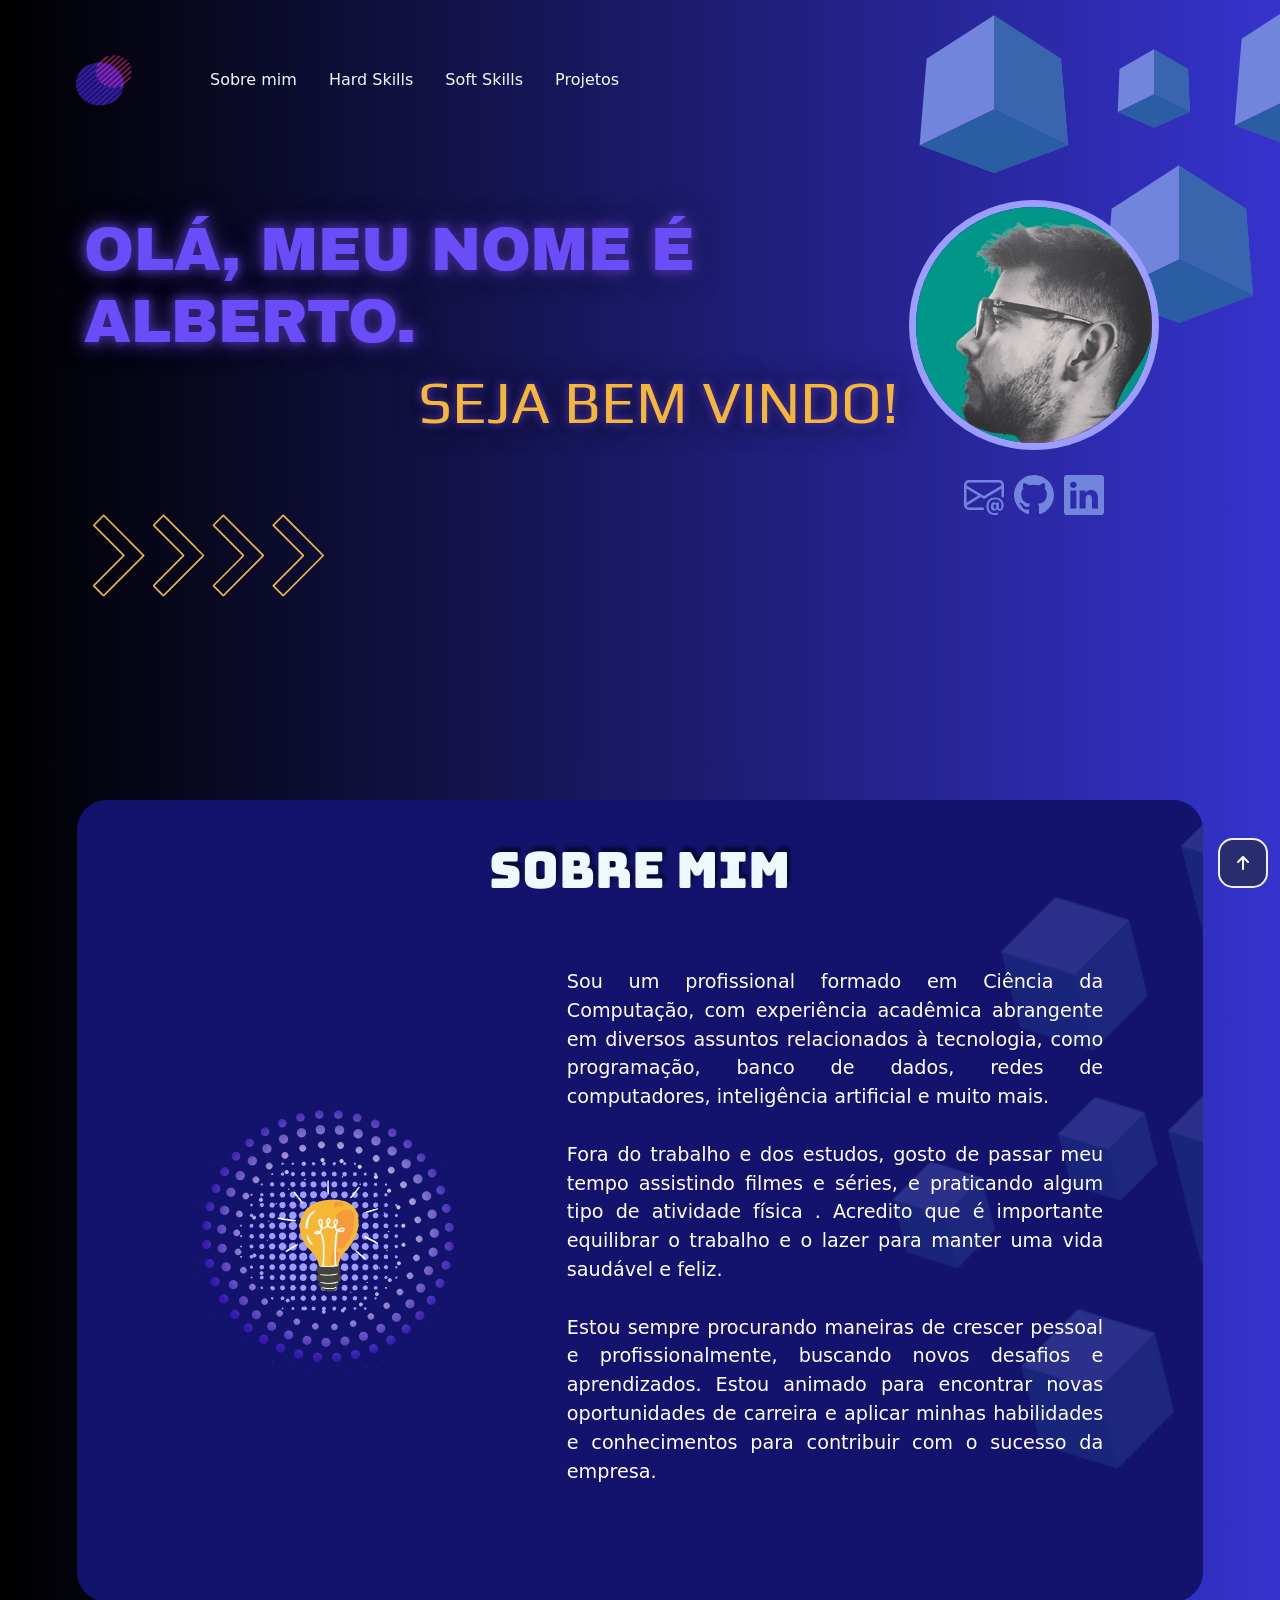
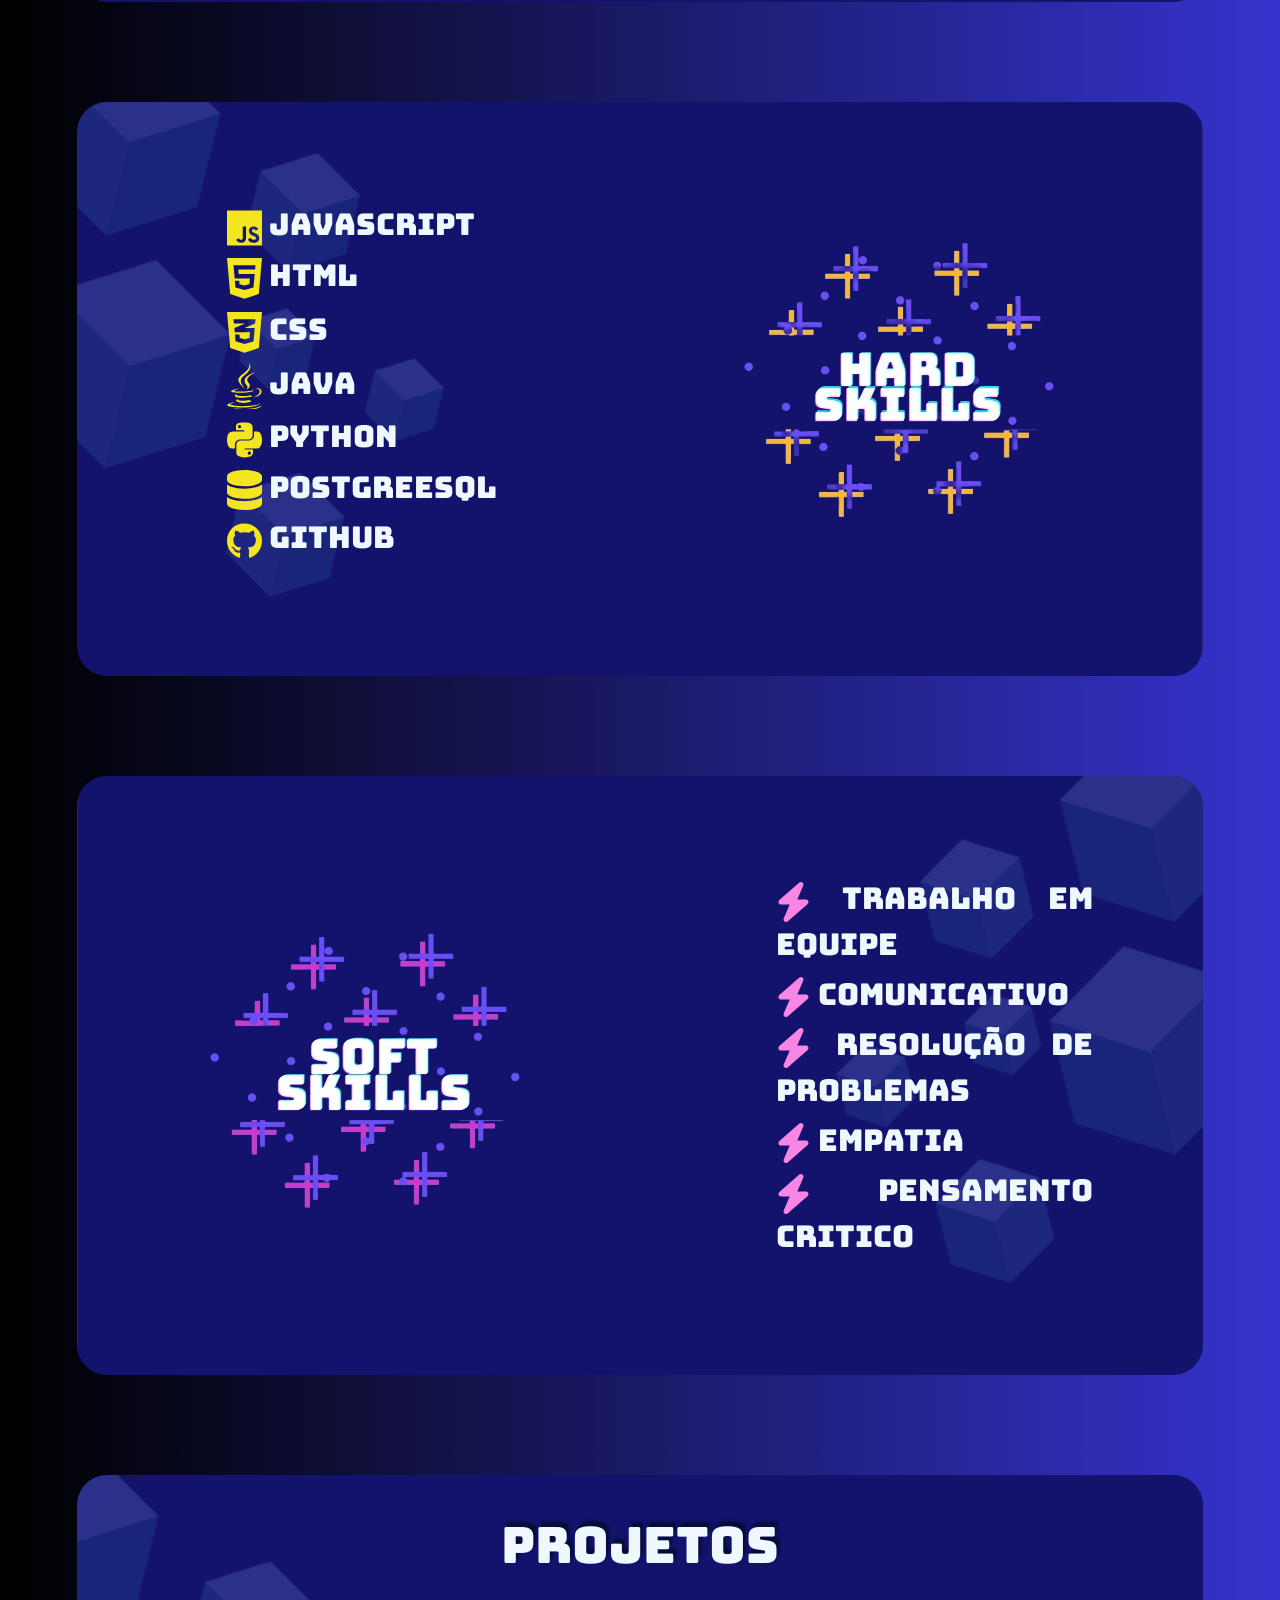
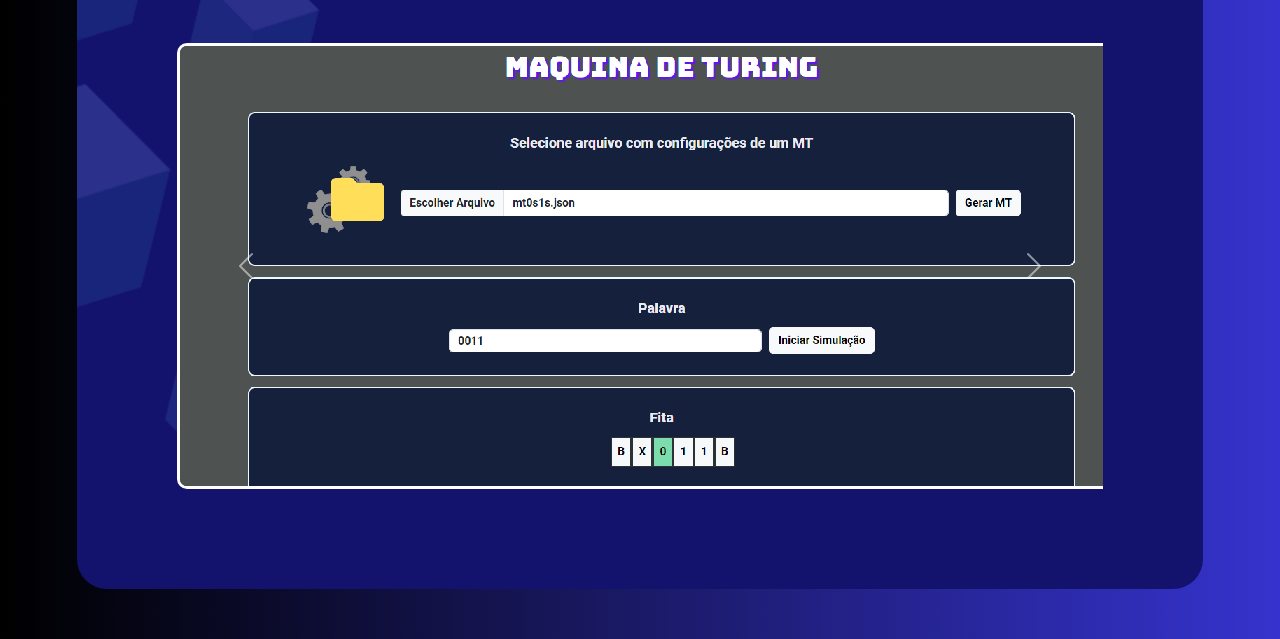
==== index.html @ b07e37a0 "Remocao redundancia Sobre Mim" ====
<!DOCTYPE html>
<html lang="pt-br">
<head>
    <meta charset='utf-8'>
    <meta http-equiv='X-UA-Compatible' content='IE=edge'>
    <title>Alberto Neto</title>
    <meta name='viewport' content='width=device-width, initial-scale=1'>

    
    <!-- HTML Meta Tags -->
    <meta name="description" content="Portfólio">

    <!-- Facebook Meta Tags -->
    <meta property="og:url" content="https://alberttneto.github.io/">
    <meta property="og:type" content="website">
    <meta property="og:title" content="Alberto Neto">
    <meta property="og:description" content="Portfólio">
    <meta property="og:image" content="https://raw.githubusercontent.com/alberttneto/alberttneto.github.io/main/img/imgApresentacao.png">

    <!-- Twitter Meta Tags -->
    <meta name="twitter:card" content="summary_large_image">
    <meta property="twitter:domain" content="alberttneto.github.io">
    <meta property="twitter:url" content="https://alberttneto.github.io/">
    <meta name="twitter:title" content="Alberto Neto">
    <meta name="twitter:description" content="Portfólio">
    <meta name="twitter:image" content="https://raw.githubusercontent.com/alberttneto/alberttneto.github.io/main/img/imgApresentacao.png">

    <!-- Meta Tags Generated via https://www.opengraph.xyz -->
          
    <!-- Folha de estilos CSS -->
    <link rel="stylesheet" href="css/style.css">
    <!-- Folha de estilos Bootstrap -->
    <link href="https://cdn.jsdelivr.net/npm/bootstrap@5.3.0-alpha2/dist/css/bootstrap.min.css" rel="stylesheet" integrity="sha384-aFq/bzH65dt+w6FI2ooMVUpc+21e0SRygnTpmBvdBgSdnuTN7QbdgL+OapgHtvPp" crossorigin="anonymous">
    <!-- Fonte -->
    <link rel="preconnect" href="https://fonts.googleapis.com">
    <link rel="preconnect" href="https://fonts.gstatic.com" crossorigin>
    <link href="https://fonts.googleapis.com/css2?family=Archivo+Black&family=Bungee&family=Play:wght@700&display=swap" rel="stylesheet">
  </head>
<body>
    <a href="#home">
      <div id="voltar-inicio">
        <svg xmlns="http://www.w3.org/2000/svg" height="1em" viewBox="0 0 384 512"><!--! Font Awesome Free 6.4.0 by @fontawesome - https://fontawesome.com License - https://fontawesome.com/license (Commercial License) Copyright 2023 Fonticons, Inc. --><path d="M214.6 41.4c-12.5-12.5-32.8-12.5-45.3 0l-160 160c-12.5 12.5-12.5 32.8 0 45.3s32.8 12.5 45.3 0L160 141.2V448c0 17.7 14.3 32 32 32s32-14.3 32-32V141.2L329.4 246.6c12.5 12.5 32.8 12.5 45.3 0s12.5-32.8 0-45.3l-160-160z"/></svg>
      </div>
    </a>
    <header>
      <div class="menu" id="home">
        <div id="logo">
            <img src="img/logo1.png" alt="Logo: dois circulos, um azul e outro vermelho, o vermelho menor esta sobre o azul" style="width:80px; height: 65px;">
        </div>
        <ul class="nav">
            <li class="nav-item">
              <a class="nav-link" href="#sobremim">Sobre mim</a>
            </li>
            <li class="nav-item">
              <a class="nav-link" href="#hardskills">Hard Skills</a>
              
            </li>
            <li class="nav-item">
              <a class="nav-link" href="#softskills">Soft Skills</a>
            </li>
            <li class="nav-item">
              <a class="nav-link" href="#projetos">Projetos</a>
            </li>
          </ul>
      </div>

      <main id="titulos-apresentacao">
          <h1>OLÁ, MEU NOME É ALBERTO.</h1>
          <h1>SEJA BEM VINDO!</h1>
          <img src="img/img1.png" alt=" Simbolo: Quatro setas amarelas com fundo azul que apontam para esquerda" style="width: 30%">
      </main>

      <aside>
        <div id="cubos">
          <div class="cubo">
            <div class="face front"></div>
            <div class="face left"></div>
            <div class="face bottom"></div>
          </div>
          <div class="cubo">
            <div class="face front"></div>
            <div class="face left"></div>
            <div class="face bottom"></div>
          </div>
          <div class="cubo-pequeno">
            <div class="face front-pequeno"></div>
            <div class="face left-pequeno"></div>
            <div class="face bottom-pequeno"></div>
          </div>
          <div class="cubo-grande">
            <div class="face front"></div>
            <div class="face left"></div>
            <div class="face bottom"></div>
          </div>
        </div>
        <div id="perfil">
          <img  src="img/perfil2.png" alt="Foto de perfil, rosto de lado em preto e branco com fundo verde" style="width: 250px;">
          <div id="icones-contato">
            <a href="mailto:bf__@hotmail.com"><svg class="icones" xmlns="http://www.w3.org/2000/svg" width="40" height="40" fill="currentColor" class="bi bi-envelope-at" viewBox="0 0 16 16">
            <path d="M2 2a2 2 0 0 0-2 2v8.01A2 2 0 0 0 2 14h5.5a.5.5 0 0 0 0-1H2a1 1 0 0 1-.966-.741l5.64-3.471L8 9.583l7-4.2V8.5a.5.5 0 0 0 1 0V4a2 2 0 0 0-2-2H2Zm3.708 6.208L1 11.105V5.383l4.708 2.825ZM1 4.217V4a1 1 0 0 1 1-1h12a1 1 0 0 1 1 1v.217l-7 4.2-7-4.2Z"/>
              <path d="M14.247 14.269c1.01 0 1.587-.857 1.587-2.025v-.21C15.834 10.43 14.64 9 12.52 9h-.035C10.42 9 9 10.36 9 12.432v.214C9 14.82 10.438 16 12.358 16h.044c.594 0 1.018-.074 1.237-.175v-.73c-.245.11-.673.18-1.18.18h-.044c-1.334 0-2.571-.788-2.571-2.655v-.157c0-1.657 1.058-2.724 2.64-2.724h.04c1.535 0 2.484 1.05 2.484 2.326v.118c0 .975-.324 1.39-.639 1.39-.232 0-.41-.148-.41-.42v-2.19h-.906v.569h-.03c-.084-.298-.368-.63-.954-.63-.778 0-1.259.555-1.259 1.4v.528c0 .892.49 1.434 1.26 1.434.471 0 .896-.227 1.014-.643h.043c.118.42.617.648 1.12.648Zm-2.453-1.588v-.227c0-.546.227-.791.573-.791.297 0 .572.192.572.708v.367c0 .573-.253.744-.564.744-.354 0-.581-.215-.581-.8Z"/>
            </svg></a>
            <a href="https://github.com/alberttneto"><svg class="icones" xmlns="http://www.w3.org/2000/svg" width="40" height="40" fill="currentColor" class="bi bi-github" viewBox="0 0 16 16">
              <path d="M8 0C3.58 0 0 3.58 0 8c0 3.54 2.29 6.53 5.47 7.59.4.07.55-.17.55-.38 0-.19-.01-.82-.01-1.49-2.01.37-2.53-.49-2.69-.94-.09-.23-.48-.94-.82-1.13-.28-.15-.68-.52-.01-.53.63-.01 1.08.58 1.23.82.72 1.21 1.87.87 2.33.66.07-.52.28-.87.51-1.07-1.78-.2-3.64-.89-3.64-3.95 0-.87.31-1.59.82-2.15-.08-.2-.36-1.02.08-2.12 0 0 .67-.21 2.2.82.64-.18 1.32-.27 2-.27.68 0 1.36.09 2 .27 1.53-1.04 2.2-.82 2.2-.82.44 1.1.16 1.92.08 2.12.51.56.82 1.27.82 2.15 0 3.07-1.87 3.75-3.65 3.95.29.25.54.73.54 1.48 0 1.07-.01 1.93-.01 2.2 0 .21.15.46.55.38A8.012 8.012 0 0 0 16 8c0-4.42-3.58-8-8-8z"/>
            </svg></a>
            <a href="https://www.linkedin.com/in/alberttoneto/"><svg class="icones" xmlns="http://www.w3.org/2000/svg" width="40" height="40" fill="currentColor" class="bi bi-linkedin" viewBox="0 0 16 16">
              <path d="M0 1.146C0 .513.526 0 1.175 0h13.65C15.474 0 16 .513 16 1.146v13.708c0 .633-.526 1.146-1.175 1.146H1.175C.526 16 0 15.487 0 14.854V1.146zm4.943 12.248V6.169H2.542v7.225h2.401zm-1.2-8.212c.837 0 1.358-.554 1.358-1.248-.015-.709-.52-1.248-1.342-1.248-.822 0-1.359.54-1.359 1.248 0 .694.521 1.248 1.327 1.248h.016zm4.908 8.212V9.359c0-.216.016-.432.08-.586.173-.431.568-.878 1.232-.878.869 0 1.216.662 1.216 1.634v3.865h2.401V9.25c0-2.22-1.184-3.252-2.764-3.252-1.274 0-1.845.7-2.165 1.193v.025h-.016a5.54 5.54 0 0 1 .016-.025V6.169h-2.4c.03.678 0 7.225 0 7.225h2.4z"/>
            </svg></a>
          </div>
        </div>
      </aside>
    </header>
    
    <main>
      <section id="sobremim">
        <h2 class="titulos">Sobre Mim</h2>
        <div>
          <img id="icon1" src="img/logo2.png" alt="Icone de uma lampada acesa">
          <p class="texto-descricao">
            Sou um profissional formado em Ciência da Computação, com experiência acadêmica abrangente em diversos assuntos relacionados à tecnologia, como programação, banco de dados, redes de computadores, inteligência artificial e muito mais.<br><br>
            Fora do trabalho e dos estudos, gosto de passar meu tempo assistindo filmes e séries, e praticando algum tipo de atividade física . Acredito que é importante equilibrar o trabalho e o lazer para manter uma vida saudável e feliz.<br><br>
            Estou sempre procurando maneiras de crescer pessoal e profissionalmente, buscando novos desafios e aprendizados. Estou animado para encontrar novas oportunidades de carreira e aplicar minhas habilidades e conhecimentos para contribuir com o sucesso da empresa.</p>
        </div>
      </section>
      <section id="hardskills">
        <!--h2 class="titulos">Hard Skills</h2-->
        <div>
          <ul id="listahardskill" class="listasecao">
            <li>
              <svg width="35" heigh="35" xmlns="http://www.w3.org/2000/svg" viewBox="0 0 448 512"><path d="M0 32v448h448V32H0zm243.8 349.4c0 43.6-25.6 63.5-62.9 63.5-33.7 0-53.2-17.4-63.2-38.5l34.3-20.7c6.6 11.7 12.6 21.6 27.1 21.6 13.8 0 22.6-5.4 22.6-26.5V237.7h42.1v143.7zm99.6 63.5c-39.1 0-64.4-18.6-76.7-43l34.3-19.8c9 14.7 20.8 25.6 41.5 25.6 17.4 0 28.6-8.7 28.6-20.8 0-14.4-11.4-19.5-30.7-28l-10.5-4.5c-30.4-12.9-50.5-29.2-50.5-63.5 0-31.6 24.1-55.6 61.6-55.6 26.8 0 46 9.3 59.8 33.7L368 290c-7.2-12.9-15-18-27.1-18-12.3 0-20.1 7.8-20.1 18 0 12.6 7.8 17.7 25.9 25.6l10.5 4.5c35.8 15.3 55.9 31 55.9 66.2 0 37.8-29.8 58.6-69.7 58.6z"/></svg>
              JavaScript
            </li>
            <li>
              <svg width="35" heigh="35" xmlns="http://www.w3.org/2000/svg" viewBox="0 0 384 512"><path d="M0 32l34.9 395.8L191.5 480l157.6-52.2L384 32H0zm308.2 127.9H124.4l4.1 49.4h175.6l-13.6 148.4-97.9 27v.3h-1.1l-98.7-27.3-6-75.8h47.7L138 320l53.5 14.5 53.7-14.5 6-62.2H84.3L71.5 112.2h241.1l-4.4 47.7z"/></svg>
              HTML
            </li>
            <li>
              <svg width="35" heigh="35" xmlns="http://www.w3.org/2000/svg" viewBox="0 0 384 512"><!--! Font Awesome Pro 6.4.0 by @fontawesome - https://fontawesome.com License - https://fontawesome.com/license (Commercial License) Copyright 2023 Fonticons, Inc. --><path d="M0 32l34.9 395.8L192 480l157.1-52.2L384 32H0zm313.1 80l-4.8 47.3L193 208.6l-.3.1h111.5l-12.8 146.6-98.2 28.7-98.8-29.2-6.4-73.9h48.9l3.2 38.3 52.6 13.3 54.7-15.4 3.7-61.6-166.3-.5v-.1l-.2.1-3.6-46.3L193.1 162l6.5-2.7H76.7L70.9 112h242.2z"/></svg>
              CSS
            </li>
            <li>
              <svg width="35" heigh="35" xmlns="http://www.w3.org/2000/svg" viewBox="0 0 384 512"><!--! Font Awesome Pro 6.4.0 by @fontawesome - https://fontawesome.com License - https://fontawesome.com/license (Commercial License) Copyright 2023 Fonticons, Inc. --><path d="M277.74 312.9c9.8-6.7 23.4-12.5 23.4-12.5s-38.7 7-77.2 10.2c-47.1 3.9-97.7 4.7-123.1 1.3-60.1-8 33-30.1 33-30.1s-36.1-2.4-80.6 19c-52.5 25.4 130 37 224.5 12.1zm-85.4-32.1c-19-42.7-83.1-80.2 0-145.8C296 53.2 242.84 0 242.84 0c21.5 84.5-75.6 110.1-110.7 162.6-23.9 35.9 11.7 74.4 60.2 118.2zm114.6-176.2c.1 0-175.2 43.8-91.5 140.2 24.7 28.4-6.5 54-6.5 54s62.7-32.4 33.9-72.9c-26.9-37.8-47.5-56.6 64.1-121.3zm-6.1 270.5a12.19 12.19 0 0 1-2 2.6c128.3-33.7 81.1-118.9 19.8-97.3a17.33 17.33 0 0 0-8.2 6.3 70.45 70.45 0 0 1 11-3c31-6.5 75.5 41.5-20.6 91.4zM348 437.4s14.5 11.9-15.9 21.2c-57.9 17.5-240.8 22.8-291.6.7-18.3-7.9 16-19 26.8-21.3 11.2-2.4 17.7-2 17.7-2-20.3-14.3-131.3 28.1-56.4 40.2C232.84 509.4 401 461.3 348 437.4zM124.44 396c-78.7 22 47.9 67.4 148.1 24.5a185.89 185.89 0 0 1-28.2-13.8c-44.7 8.5-65.4 9.1-106 4.5-33.5-3.8-13.9-15.2-13.9-15.2zm179.8 97.2c-78.7 14.8-175.8 13.1-233.3 3.6 0-.1 11.8 9.7 72.4 13.6 92.2 5.9 233.8-3.3 237.1-46.9 0 0-6.4 16.5-76.2 29.7zM260.64 353c-59.2 11.4-93.5 11.1-136.8 6.6-33.5-3.5-11.6-19.7-11.6-19.7-86.8 28.8 48.2 61.4 169.5 25.9a60.37 60.37 0 0 1-21.1-12.8z"/></svg>
              Java
            </li>
            <li>
              <svg width="35" heigh="35" xmlns="http://www.w3.org/2000/svg" viewBox="0 0 448 512"><!--! Font Awesome Pro 6.4.0 by @fontawesome - https://fontawesome.com License - https://fontawesome.com/license (Commercial License) Copyright 2023 Fonticons, Inc. --><path d="M439.8 200.5c-7.7-30.9-22.3-54.2-53.4-54.2h-40.1v47.4c0 36.8-31.2 67.8-66.8 67.8H172.7c-29.2 0-53.4 25-53.4 54.3v101.8c0 29 25.2 46 53.4 54.3 33.8 9.9 66.3 11.7 106.8 0 26.9-7.8 53.4-23.5 53.4-54.3v-40.7H226.2v-13.6h160.2c31.1 0 42.6-21.7 53.4-54.2 11.2-33.5 10.7-65.7 0-108.6zM286.2 404c11.1 0 20.1 9.1 20.1 20.3 0 11.3-9 20.4-20.1 20.4-11 0-20.1-9.2-20.1-20.4.1-11.3 9.1-20.3 20.1-20.3zM167.8 248.1h106.8c29.7 0 53.4-24.5 53.4-54.3V91.9c0-29-24.4-50.7-53.4-55.6-35.8-5.9-74.7-5.6-106.8.1-45.2 8-53.4 24.7-53.4 55.6v40.7h106.9v13.6h-147c-31.1 0-58.3 18.7-66.8 54.2-9.8 40.7-10.2 66.1 0 108.6 7.6 31.6 25.7 54.2 56.8 54.2H101v-48.8c0-35.3 30.5-66.4 66.8-66.4zm-6.7-142.6c-11.1 0-20.1-9.1-20.1-20.3.1-11.3 9-20.4 20.1-20.4 11 0 20.1 9.2 20.1 20.4s-9 20.3-20.1 20.3z"/></svg>
              Python
            </li>
            <li>
              <svg width="35" heigh="35" xmlns="http://www.w3.org/2000/svg" viewBox="0 0 448 512"><!--! Font Awesome Pro 6.4.0 by @fontawesome - https://fontawesome.com License - https://fontawesome.com/license (Commercial License) Copyright 2023 Fonticons, Inc. --><path d="M448 80v48c0 44.2-100.3 80-224 80S0 172.2 0 128V80C0 35.8 100.3 0 224 0S448 35.8 448 80zM393.2 214.7c20.8-7.4 39.9-16.9 54.8-28.6V288c0 44.2-100.3 80-224 80S0 332.2 0 288V186.1c14.9 11.8 34 21.2 54.8 28.6C99.7 230.7 159.5 240 224 240s124.3-9.3 169.2-25.3zM0 346.1c14.9 11.8 34 21.2 54.8 28.6C99.7 390.7 159.5 400 224 400s124.3-9.3 169.2-25.3c20.8-7.4 39.9-16.9 54.8-28.6V432c0 44.2-100.3 80-224 80S0 476.2 0 432V346.1z"/></svg>
              PostgreeSQL
            </li>
            <li>
              <svg width="35" heigh="35" xmlns="http://www.w3.org/2000/svg" viewBox="0 0 496 512"><!--! Font Awesome Pro 6.4.0 by @fontawesome - https://fontawesome.com License - https://fontawesome.com/license (Commercial License) Copyright 2023 Fonticons, Inc. --><path d="M165.9 397.4c0 2-2.3 3.6-5.2 3.6-3.3.3-5.6-1.3-5.6-3.6 0-2 2.3-3.6 5.2-3.6 3-.3 5.6 1.3 5.6 3.6zm-31.1-4.5c-.7 2 1.3 4.3 4.3 4.9 2.6 1 5.6 0 6.2-2s-1.3-4.3-4.3-5.2c-2.6-.7-5.5.3-6.2 2.3zm44.2-1.7c-2.9.7-4.9 2.6-4.6 4.9.3 2 2.9 3.3 5.9 2.6 2.9-.7 4.9-2.6 4.6-4.6-.3-1.9-3-3.2-5.9-2.9zM244.8 8C106.1 8 0 113.3 0 252c0 110.9 69.8 205.8 169.5 239.2 12.8 2.3 17.3-5.6 17.3-12.1 0-6.2-.3-40.4-.3-61.4 0 0-70 15-84.7-29.8 0 0-11.4-29.1-27.8-36.6 0 0-22.9-15.7 1.6-15.4 0 0 24.9 2 38.6 25.8 21.9 38.6 58.6 27.5 72.9 20.9 2.3-16 8.8-27.1 16-33.7-55.9-6.2-112.3-14.3-112.3-110.5 0-27.5 7.6-41.3 23.6-58.9-2.6-6.5-11.1-33.3 2.6-67.9 20.9-6.5 69 27 69 27 20-5.6 41.5-8.5 62.8-8.5s42.8 2.9 62.8 8.5c0 0 48.1-33.6 69-27 13.7 34.7 5.2 61.4 2.6 67.9 16 17.7 25.8 31.5 25.8 58.9 0 96.5-58.9 104.2-114.8 110.5 9.2 7.9 17 22.9 17 46.4 0 33.7-.3 75.4-.3 83.6 0 6.5 4.6 14.4 17.3 12.1C428.2 457.8 496 362.9 496 252 496 113.3 383.5 8 244.8 8zM97.2 352.9c-1.3 1-1 3.3.7 5.2 1.6 1.6 3.9 2.3 5.2 1 1.3-1 1-3.3-.7-5.2-1.6-1.6-3.9-2.3-5.2-1zm-10.8-8.1c-.7 1.3.3 2.9 2.3 3.9 1.6 1 3.6.7 4.3-.7.7-1.3-.3-2.9-2.3-3.9-2-.6-3.6-.3-4.3.7zm32.4 35.6c-1.6 1.3-1 4.3 1.3 6.2 2.3 2.3 5.2 2.6 6.5 1 1.3-1.3.7-4.3-1.3-6.2-2.2-2.3-5.2-2.6-6.5-1zm-11.4-14.7c-1.6 1-1.6 3.6 0 5.9 1.6 2.3 4.3 3.3 5.6 2.3 1.6-1.3 1.6-3.9 0-6.2-1.4-2.3-4-3.3-5.6-2z"/></svg>
              GitHub
            </li>
          </ul>
        </div>
        <img class="logo-section" src="img/logo3.png" alt="Logo escrito hard skills">
      </section>
      <section id="softskills">
        <img class="logo-section" src="img/logo4.png" alt="Logo escrito soft skills">
        <div>
          <ul id="listasoftskill" class="listasecao">
            <li>
              <svg class="icones2" width="35" heigh="35" xmlns="http://www.w3.org/2000/svg" viewBox="0 0 448 512"><!--! Font Awesome Pro 6.4.0 by @fontawesome - https://fontawesome.com License - https://fontawesome.com/license (Commercial License) Copyright 2023 Fonticons, Inc. --><path d="M349.4 44.6c5.9-13.7 1.5-29.7-10.6-38.5s-28.6-8-39.9 1.8l-256 224c-10 8.8-13.6 22.9-8.9 35.3S50.7 288 64 288H175.5L98.6 467.4c-5.9 13.7-1.5 29.7 10.6 38.5s28.6 8 39.9-1.8l256-224c10-8.8 13.6-22.9 8.9-35.3s-16.6-20.7-30-20.7H272.5L349.4 44.6z"/></svg>
              Trabalho em Equipe
            </li>
            <li>
              <svg class="icones2" width="35" heigh="35" xmlns="http://www.w3.org/2000/svg" viewBox="0 0 448 512"><!--! Font Awesome Pro 6.4.0 by @fontawesome - https://fontawesome.com License - https://fontawesome.com/license (Commercial License) Copyright 2023 Fonticons, Inc. --><path d="M349.4 44.6c5.9-13.7 1.5-29.7-10.6-38.5s-28.6-8-39.9 1.8l-256 224c-10 8.8-13.6 22.9-8.9 35.3S50.7 288 64 288H175.5L98.6 467.4c-5.9 13.7-1.5 29.7 10.6 38.5s28.6 8 39.9-1.8l256-224c10-8.8 13.6-22.9 8.9-35.3s-16.6-20.7-30-20.7H272.5L349.4 44.6z"/></svg>
              Comunicativo
            </li>
            <li>
              <svg class="icones2" width="35" heigh="35" xmlns="http://www.w3.org/2000/svg" viewBox="0 0 448 512"><!--! Font Awesome Pro 6.4.0 by @fontawesome - https://fontawesome.com License - https://fontawesome.com/license (Commercial License) Copyright 2023 Fonticons, Inc. --><path d="M349.4 44.6c5.9-13.7 1.5-29.7-10.6-38.5s-28.6-8-39.9 1.8l-256 224c-10 8.8-13.6 22.9-8.9 35.3S50.7 288 64 288H175.5L98.6 467.4c-5.9 13.7-1.5 29.7 10.6 38.5s28.6 8 39.9-1.8l256-224c10-8.8 13.6-22.9 8.9-35.3s-16.6-20.7-30-20.7H272.5L349.4 44.6z"/></svg>
              Resolução de Problemas
            </li>
            <li>
              <svg class="icones2" width="35" heigh="35" xmlns="http://www.w3.org/2000/svg" viewBox="0 0 448 512"><!--! Font Awesome Pro 6.4.0 by @fontawesome - https://fontawesome.com License - https://fontawesome.com/license (Commercial License) Copyright 2023 Fonticons, Inc. --><path d="M349.4 44.6c5.9-13.7 1.5-29.7-10.6-38.5s-28.6-8-39.9 1.8l-256 224c-10 8.8-13.6 22.9-8.9 35.3S50.7 288 64 288H175.5L98.6 467.4c-5.9 13.7-1.5 29.7 10.6 38.5s28.6 8 39.9-1.8l256-224c10-8.8 13.6-22.9 8.9-35.3s-16.6-20.7-30-20.7H272.5L349.4 44.6z"/></svg>
              Empatia
            </li>
            <li>
              <svg class="icones2" width="35" heigh="35" xmlns="http://www.w3.org/2000/svg" viewBox="0 0 448 512"><!--! Font Awesome Pro 6.4.0 by @fontawesome - https://fontawesome.com License - https://fontawesome.com/license (Commercial License) Copyright 2023 Fonticons, Inc. --><path d="M349.4 44.6c5.9-13.7 1.5-29.7-10.6-38.5s-28.6-8-39.9 1.8l-256 224c-10 8.8-13.6 22.9-8.9 35.3S50.7 288 64 288H175.5L98.6 467.4c-5.9 13.7-1.5 29.7 10.6 38.5s28.6 8 39.9-1.8l256-224c10-8.8 13.6-22.9 8.9-35.3s-16.6-20.7-30-20.7H272.5L349.4 44.6z"/></svg>
              Pensamento Critico
            </li>
          </ul>
        </div>
      </section>
      <section id="projetos">
        <h2 class="titulos">Projetos</h2>
        <div id="carouselExample" class="carousel slide">
          <div class="carousel-inner">
            <div class="carousel-item active">
              <div class="info-projeto">
                <a href="https://alberttneto.github.io/SimuladorMT/"> 
                  <h2>Simulador MT</h2>
                  <p>Ferramenta que simula uma máquina de Turing,
                    um modelo teórico de computação. Com uma 
                    interface intuitiva, permite aos usuários 
                    criar e executar programas turing completos, 
                    visualizar o funcionamento da fita e 
                    acompanhar o estado interno da máquina. 
                    Ideal para o estudo e compreensão dos 
                    conceitos fundamentais da computação teórica.</p>
                   </a>
              </div>
              <img src="img/projeto1.png" class="w-20" alt="Imagem mostrando print da tela do projeto que simula maquian de turing">
            </div>
            <div class="carousel-item">
              <div class="info-projeto">
                <a href="https://alberttneto.github.io/BootCamp-TBDevWeb/Recriando_Interface_Netflix/">
                  <h2>Replicando Pagina Netflix</h2>
                  <p>Uma recriação visual fiel da popular 
                    plataforma de streaming Netflix. 
                    Com um design responsivo e elegante, os 
                    usuários podem explorar uma ampla 
                    seleção de filmes e séries</p>
                  </a>
              </div>
              <img src="img/projeto2.png" class=" w-20" alt="Imagem mostrando print da tela do projeto replica da interface do netflix">
            </div>
            <div class="carousel-item">
              <div class="info-projeto">
                <a href="https://alberttneto.github.io/BootCamp-TBDevWeb/Calculadora_Mentoria5/">
                  <h2>Calculadora</h2>
                  <p>Calculadora interativa que simula as operações 
                    básicas de adição, subtração, multiplicação e divisão.
                    Com uma interface simples e intuitiva, os usuários 
                    podem inserir números e realizar cálculos instantaneamente.</p>
                </a>
              </div>
              <img src="img/projeto3.png" class=" w-20" alt="Imagem mostrando print da tela do projeto calculadora">
            </div>
            <div class="carousel-item">
              <div class="info-projeto">
                <a href="https://alberttneto.github.io/Camimica/
                ">
                  <h2>CAMIMICA</h2>
                  <p>Jogo de mimica desenvolvido usando HTML, CSS e JAVASCRIPT. o jogo 
                    contem grupo de palavras e formação de times, seleciona ordem de jogo
                    e sorteia as palavras para cada rodada. O jogo também faz a soma dos pontos 
                    obtidos por cada time e defini o vencedor ao atingir a pontuação máxima.
                  </p>
                  </a>
              </div>
              <img src="img/projeto4.png" class=" w-20" alt="Imagem mostrando print da tela do projeto replica da interface do netflix">
            </div>
          </div>
          <button class="carousel-control-prev" type="button" data-bs-target="#carouselExample" data-bs-slide="prev">
            <span class="carousel-control-prev-icon" aria-hidden="true"></span>
            <span class="visually-hidden">Previous</span>
          </button>
          <button class="carousel-control-next" type="button" data-bs-target="#carouselExample" data-bs-slide="next">
            <span class="carousel-control-next-icon" aria-hidden="true"></span>
            <span class="visually-hidden">Next</span>
          </button>
        </div>
      </section>
    </main>
    <!-- JavaScript Bootstrap -->
    <script src="https://cdn.jsdelivr.net/npm/bootstrap@5.3.0-alpha2/dist/js/bootstrap.bundle.min.js" integrity="sha384-qKXV1j0HvMUeCBQ+QVp7JcfGl760yU08IQ+GpUo5hlbpg51QRiuqHAJz8+BrxE/N" crossorigin="anonymous"></script>
    <script src="js/script.js"></script>
  </body>
</html>
---- css/style.css ----
*{
    margin: 0;
    padding: 0;
}


@import url('https://fonts.googleapis.com/css2?family=Bungee&family=Concert+One&display=swap');

body {

    background-image: linear-gradient(to right, black, rgba(53,51,205,1));
    background-repeat: no-repeat;
    background-color: black;
}

a:link, a:visited{
    text-decoration: none;
    color:aliceblue;
    transition: 0.3s ease-in-out;
}

.nav a:hover, #perfil a:hover{
    position: relative;
    top: 5px;
}

.menu{
    display: flex;
    flex-flow: row wrap;
    gap: 0px 50px;
    align-items: center;
}

header main img{
    margin-top: 60px;
}

 #titulos-apresentacao{
    display: flex;
    flex-flow: column wrap;
    justify-content: center;
    padding-left: 20px;
}

#titulos-apresentacao h1{
    font-family: 'Archivo Black', sans-serif;
    
    color:#6A4CF8;
    font-size: 60px;
    text-shadow: 0 0 30px #060507, 0 0 10px #6A4CF8, 0 0 0px #6A4CF8, 0 0 20px #6A4CF8, 0 0 0px #6A4CF8, 0 0 0px #6A4CF8;
}

#titulos-apresentacao h1 + h1{
    font-family: 'Play', sans-serif;

    color:#F6B737;
    text-shadow: 0 0 30px #060507, 0 0 10px #6A4CF8;
    padding-left: 334px;
}

#perfil{
    height: 100%;
    display: flex;
    flex-flow: column wrap;
    justify-content: center;
    align-items: center;
}

#perfil img{
    z-index: 1;
    border-radius: 50%;
    border: 7px solid #9C9DFF;
}

#icones-contato{
    margin-top: 20px;
    display: flex;
    align-items: center;
}

.icones{
    color: #7185DD;
    margin: 5px;
}

#cubos{
    position: relative;
}

#cubos div{
    position: absolute;
}

.cubo {
    width: 100px;
    height: 100px;
    transform-style: preserve-3d;
    transform: perspective(500px) rotateX(30deg) rotateY(45deg);
}

#cubos > div:first-of-type{

    left: 350px;
}
#cubos > div:first-of-type + div{ 
    top: 20px;
    left: 35px;
}  

.cubo-pequeno {
    width: 50px;
    height: 50px;
    transform-style: preserve-3d;
    transform: perspective(500px) rotateX(30deg) rotateY(45deg);

    top: 35px;
    left: 220px;
}

.cubo-grande {
    width: 100px;
    height: 100px;
    transform-style: preserve-3d;
    transform: perspective(500px) rotateX(30deg) rotateY(45deg);
    
    left: 220px;
    top: 170px;
}

.face {
    position: absolute;
    width: 100%;
    height: 100%;
}

.front {
    transform: translateZ(50px);
    background-color: #3965AF;
}

.left {
    transform: translateX(-50px) rotateY(-90deg);
    background-color: #7185DD;
}

.bottom {
    transform: translateY(50px) rotateX(-90deg);
    background-color: #2A5DA4;
}

.front-pequeno {
    transform: translateZ(25px);
    background-color: #3965AF;
}

.left-pequeno {
    transform: translateX(-25px) rotateY(-90deg);
    background-color: #7185DD;
}

.bottom-pequeno {
    transform: translateY(25px) rotateX(-90deg);
    background-color: #2A5DA4;
}

header{
    display: grid;
    grid-template-areas: 
    ". . . . . ."
    ". nav nav . aside ."
    ". header-main header-main . aside ."
    ". header-main header-main . aside ."
    ". . . . . .";
    grid-template-columns: 5% 34% 32% 0% 17% 3%;
    grid-template-rows: 30px 100px 280px 280px 60px;
}

header > .menu{
    grid-area: nav;
}

header > main{
    grid-area: header-main;
}

header > aside{
    grid-area: aside;
}

body > main{
    display: flex;
    flex-flow: column wrap;
    align-items: center;
}

section{
    background-image: url("../img/fundo1.png");
    background-repeat: no-repeat;
    background-position: center;
    background-size: cover;
    border-radius: 30px;
    height: auto;
    width: 88%;
    margin: 50px;
    padding: 100px;
    text-align: center;
    transition: 1s ease-in-out;
    z-index: 1;
}

section:hover{
    transform: scale(1.03);
}

#sobremim div, #hardskills, #softskills{
    display: flex;
    align-items: center;
    justify-content: center;
}

#hardskills, #softskills{
    gap: 200px;
    background-position: -1;
}

#hardskills, #projetos{
    background-image: url("../img/fundo2.png");
    background-repeat: no-repeat;
    background-position: center;
    background-size: cover;
}


.titulos{
    font-size: 50px;
    position: relative;
    bottom: 60px;
    font-family: 'Bungee', cursive;
    color: aliceblue;
    text-shadow: 3px -5px 3px #040c38;
}


.listasecao li{
    text-align: justify;
    color: aliceblue;
    font-family: 'Bungee', Arial, Helvetica, sans-serif;
    font-size: 30px;
    list-style-type: none;
    margin-top: 10px;
}

#listahardskill li {
    fill: #f3e51e;
    margin: 0px 10px 5px 0px;
  }

#listasoftskill li{
    fill: #F985E4;
    margin: 0px 10px 5px 0px; 
}

.texto-descricao{
    text-align: justify;
    font-size: larger;
    width: 70%;
    color:white;
    margin-left: 100px;
}

#projetos img{
    border-radius: 10px;
    border: 3px solid rgb(255, 255, 255);
    transition: 0.5s ease-in-out;
}

#projetos button{
    z-index: 2;
}

.info-projeto{
    visibility: hidden;
    color: white;
    position: absolute;

    padding: 100px 260px 0px 260px;
    z-index: 2;
}

#voltar-inicio{
    display: flex;
    background-color: #282d70;
    width: 50px;
    height: 50px;
    fill: white;
    align-items: center;
    justify-content: center; 
    border-radius: 15px;
    border: 2px solid rgb(240, 240, 237);
    margin: 12px;

    position: fixed;
    bottom: 0;
    right: 0;  
    z-index: 2;  
}

#voltar-inicio:hover{
    background-color: #4950b6;
}

#voltar-inicio > svg{
    color: antiquewhite;
}

/* Responsividade */

@media screen and (max-width: 1200px) {
    #cubos{
        display: none;
    }

    .menu{
        justify-content: center;
    }
    
    #titulos-apresentacao h1 + h1{
        padding: 0;
    }
    

    header{
        grid-template-areas: 
        ". . ."
        ". nav . "
        ". aside ."
        ". header-main ."
        ". . .";

        grid-template-columns: 10% 80% 10%;
        grid-template-rows: 30px 200px 450px 700px 60px;
    }

    section > div{
        flex-flow: column wrap;
    }

    section{
        flex-flow: column wrap;
    }

    #hardskills, #softskills{
        gap: 80px; 
    }

    #hardskills{
        flex-direction: column-reverse;
    }

    #projetos img{
        width: 700px;
        filter: brightness(0.4);
    }

    .texto-descricao{
        margin: 0;
    }

    .info-projeto{
        padding: 40px 40px 0px 40px;
        font-size: 15px;
        visibility: visible;
    }
}

@media screen and (max-width: 530px) {


    header{
        grid-template-areas: 
        ". . ."
        ". nav . "
        ". aside ."
        ". header-main ."
        ". . .";

        grid-template-columns: 10% 80% 10%;
        grid-template-rows: 30px 300px 400px 350px 50px;
    }

    #logo{
        display: none;
    }

    #titulos-apresentacao h1{
        font-size: 35px;
    }

    
    .menu ul{
        width: auto; 
        flex-flow: column wrap;
        justify-content: center;
        align-items: center;
        gap: 10px;
    }
    
    img{
        width: 200px;
    }

    .titulos{
        font-size: 30px;
    }

    #projetos img{
        width: 300px;
        height: 250px;
    }
    
    section{
        margin: 10px 5px;
        padding: 100px 10px;
    }
    
    .listasecao li{
        font-size: 18px;
    }

    #sobremim{
        margin-bottom: 30px;
    }

    #listahardskill li svg, #listasoftskill li svg{
        width: 30px;
    }

    #hardskills, #softskills{
        gap: 30px;
    }
    
    body{
        font-size: 1px;
    }

    .info-projeto{
        font-size: 11px;
    }
    
}
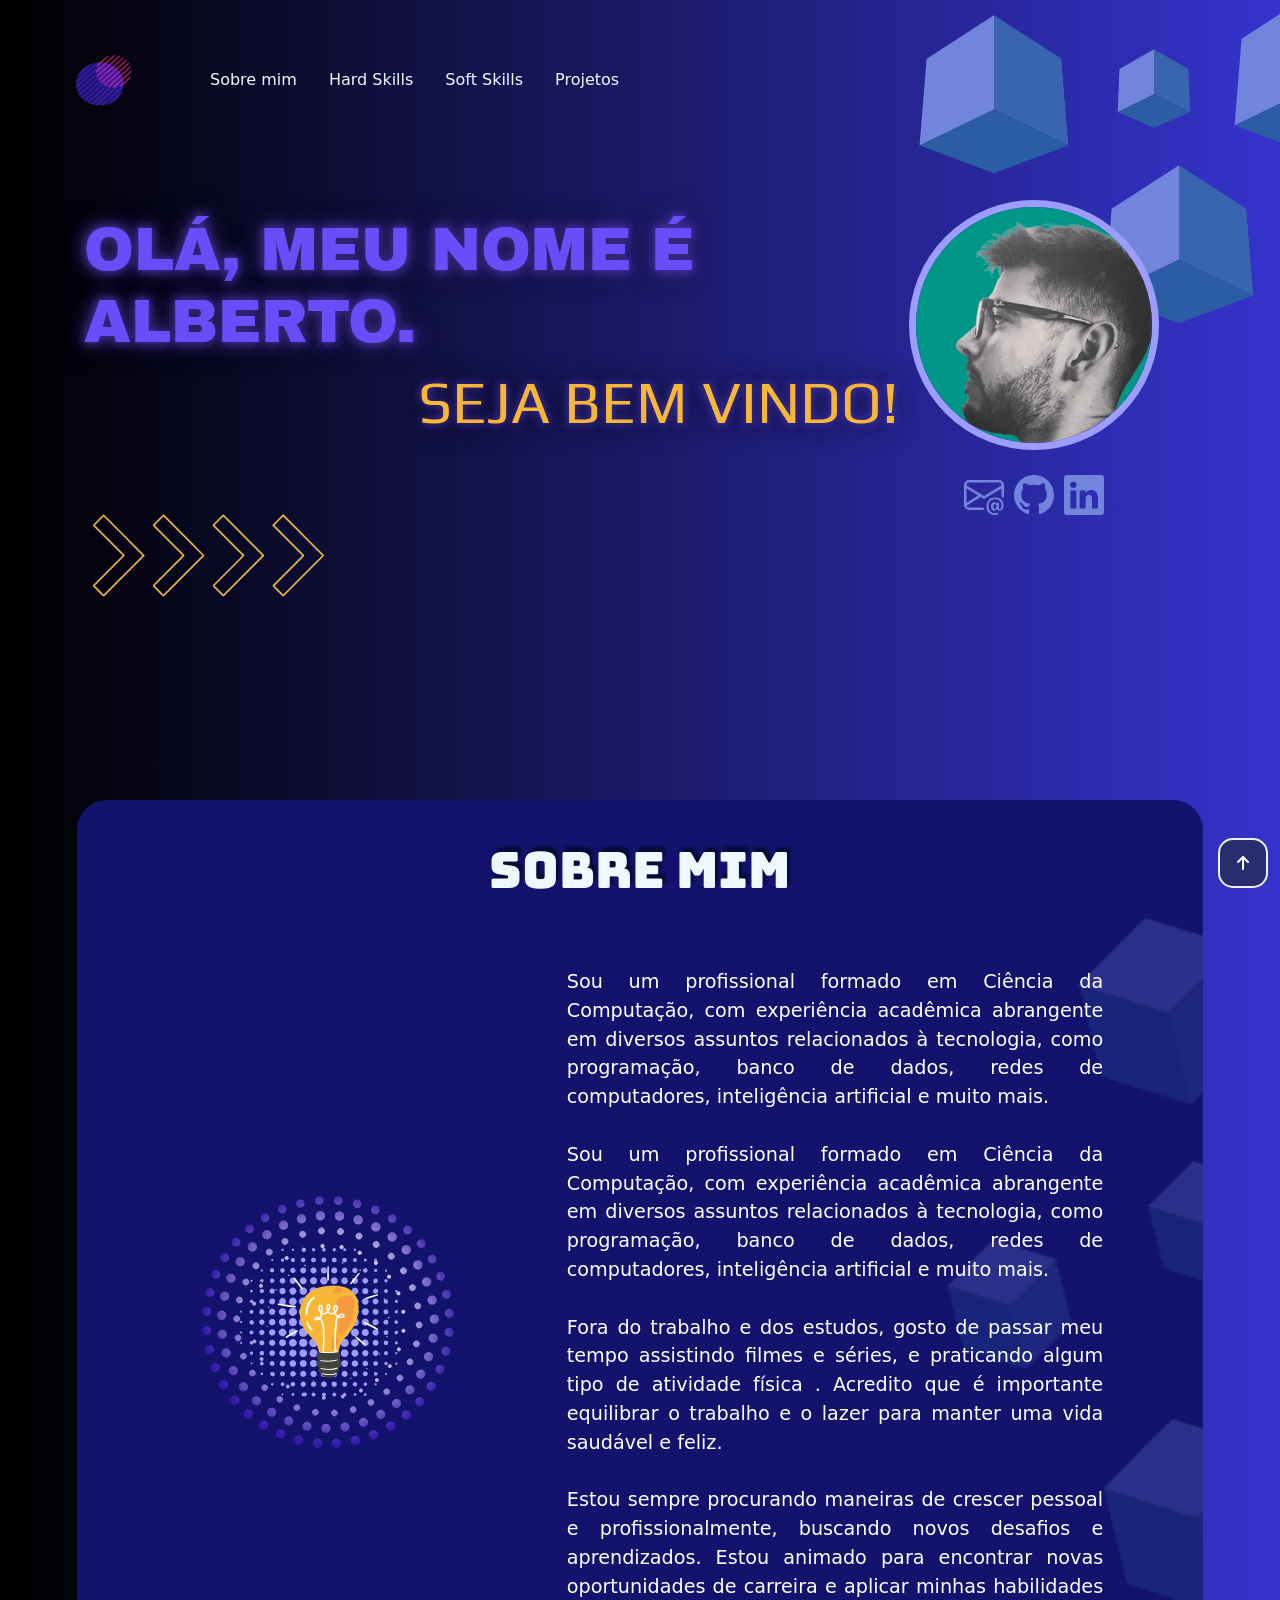
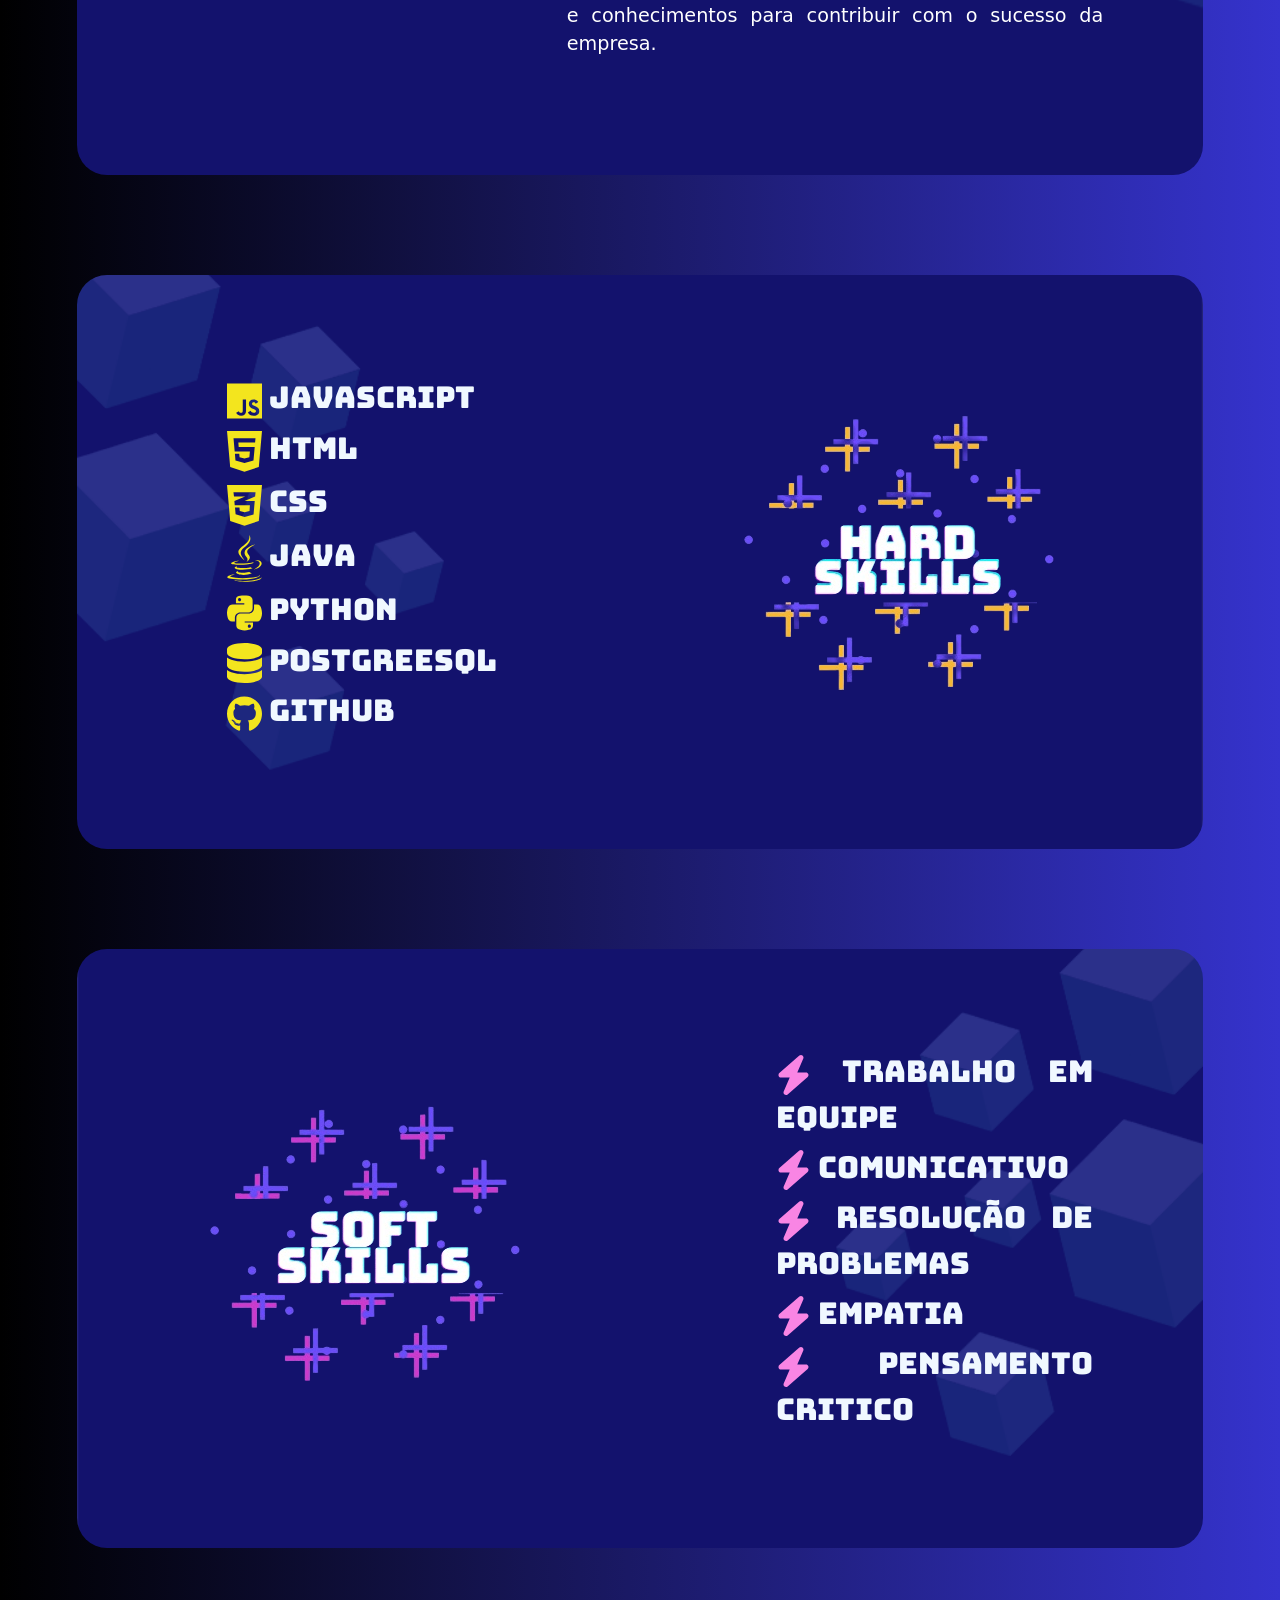
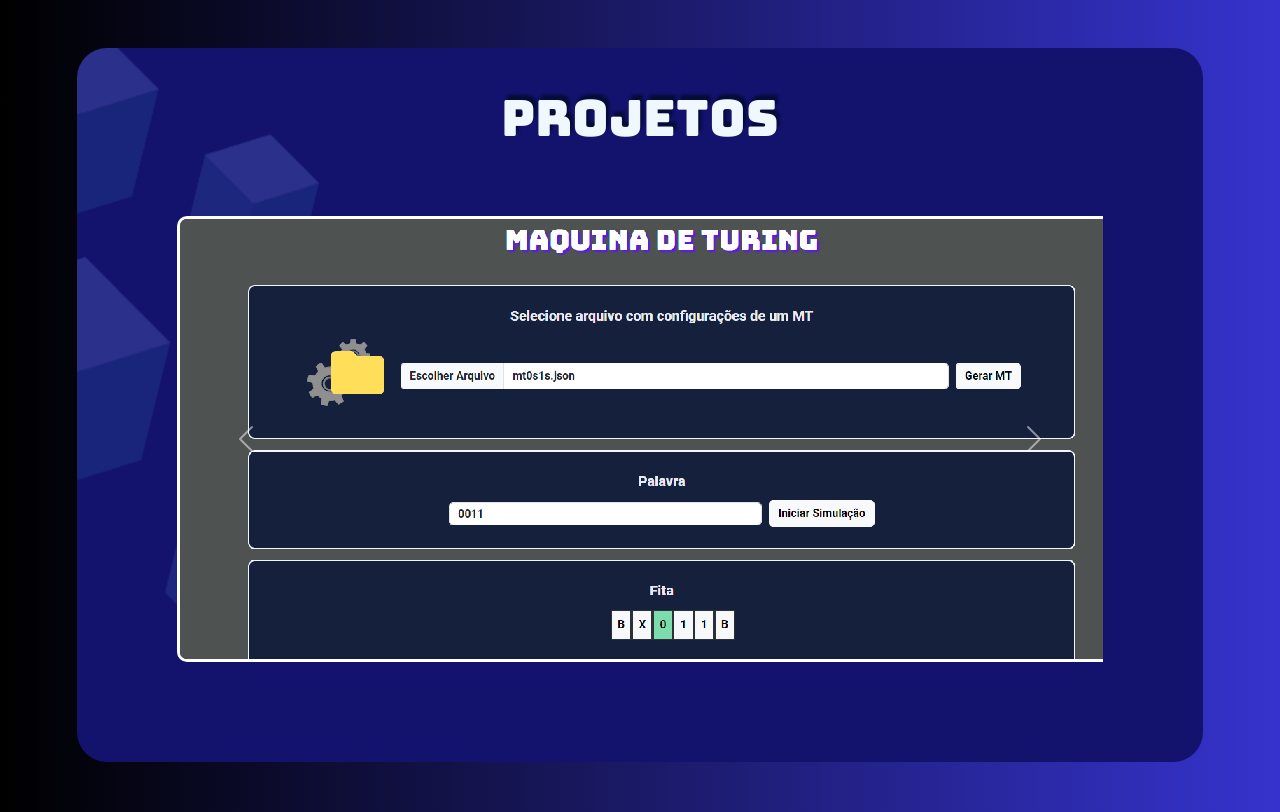
==== commit c612d67b: "inclusão projeto 5" ====
--- a/index.html
+++ b/index.html
@@ -5,28 +5,6 @@
     <meta http-equiv='X-UA-Compatible' content='IE=edge'>
     <title>Alberto Neto</title>
     <meta name='viewport' content='width=device-width, initial-scale=1'>
-
-    
-    <!-- HTML Meta Tags -->
-    <meta name="description" content="Portfólio">
-
-    <!-- Facebook Meta Tags -->
-    <meta property="og:url" content="https://alberttneto.github.io/">
-    <meta property="og:type" content="website">
-    <meta property="og:title" content="Alberto Neto">
-    <meta property="og:description" content="Portfólio">
-    <meta property="og:image" content="https://raw.githubusercontent.com/alberttneto/alberttneto.github.io/main/img/imgApresentacao.png">
-
-    <!-- Twitter Meta Tags -->
-    <meta name="twitter:card" content="summary_large_image">
-    <meta property="twitter:domain" content="alberttneto.github.io">
-    <meta property="twitter:url" content="https://alberttneto.github.io/">
-    <meta name="twitter:title" content="Alberto Neto">
-    <meta name="twitter:description" content="Portfólio">
-    <meta name="twitter:image" content="https://raw.githubusercontent.com/alberttneto/alberttneto.github.io/main/img/imgApresentacao.png">
-
-    <!-- Meta Tags Generated via https://www.opengraph.xyz -->
-          
     <!-- Folha de estilos CSS -->
     <link rel="stylesheet" href="css/style.css">
     <!-- Folha de estilos Bootstrap -->
@@ -116,7 +94,7 @@
         <h2 class="titulos">Sobre Mim</h2>
         <div>
           <img id="icon1" src="img/logo2.png" alt="Icone de uma lampada acesa">
-          <p class="texto-descricao">
+          <p class="texto-descricao">Sou um profissional formado em Ciência da Computação, com experiência acadêmica abrangente em diversos assuntos relacionados à tecnologia, como programação, banco de dados, redes de computadores, inteligência artificial e muito mais.<br><br>
             Sou um profissional formado em Ciência da Computação, com experiência acadêmica abrangente em diversos assuntos relacionados à tecnologia, como programação, banco de dados, redes de computadores, inteligência artificial e muito mais.<br><br>
             Fora do trabalho e dos estudos, gosto de passar meu tempo assistindo filmes e séries, e praticando algum tipo de atividade física . Acredito que é importante equilibrar o trabalho e o lazer para manter uma vida saudável e feliz.<br><br>
             Estou sempre procurando maneiras de crescer pessoal e profissionalmente, buscando novos desafios e aprendizados. Estou animado para encontrar novas oportunidades de carreira e aplicar minhas habilidades e conhecimentos para contribuir com o sucesso da empresa.</p>
@@ -242,7 +220,19 @@
                   </p>
                   </a>
               </div>
-              <img src="img/projeto4.png" class=" w-20" alt="Imagem mostrando print da tela do projeto replica da interface do netflix">
+              <img src="img/projeto4.png" class=" w-20" alt="Imagem mostrando print da tela do projeto jogo de mimica">
+            </div>
+            <div class="carousel-item">
+              <div class="info-projeto">
+                <a href="http://clinicamedicageral.atwebpages.com/index.html">
+                  <h2>Pagina Clínica Médica</h2>
+                  <p>Página de apresentação de uma clínica, com aba de agendamento de 
+                    consulta e com portal para acesso dos funcionários para geração de relatórios. 
+                    Tecnologias utilizadas no desenvolvimento: HTML, CSS, JavaScript, PHP e MySQL.
+                  </p>
+                  </a>
+              </div>
+              <img src="img/projeto5.png" class=" w-20" alt="Imagem mostrando print da tela do projeto pagina de uma clinica medica">
             </div>
           </div>
           <button class="carousel-control-prev" type="button" data-bs-target="#carouselExample" data-bs-slide="prev">
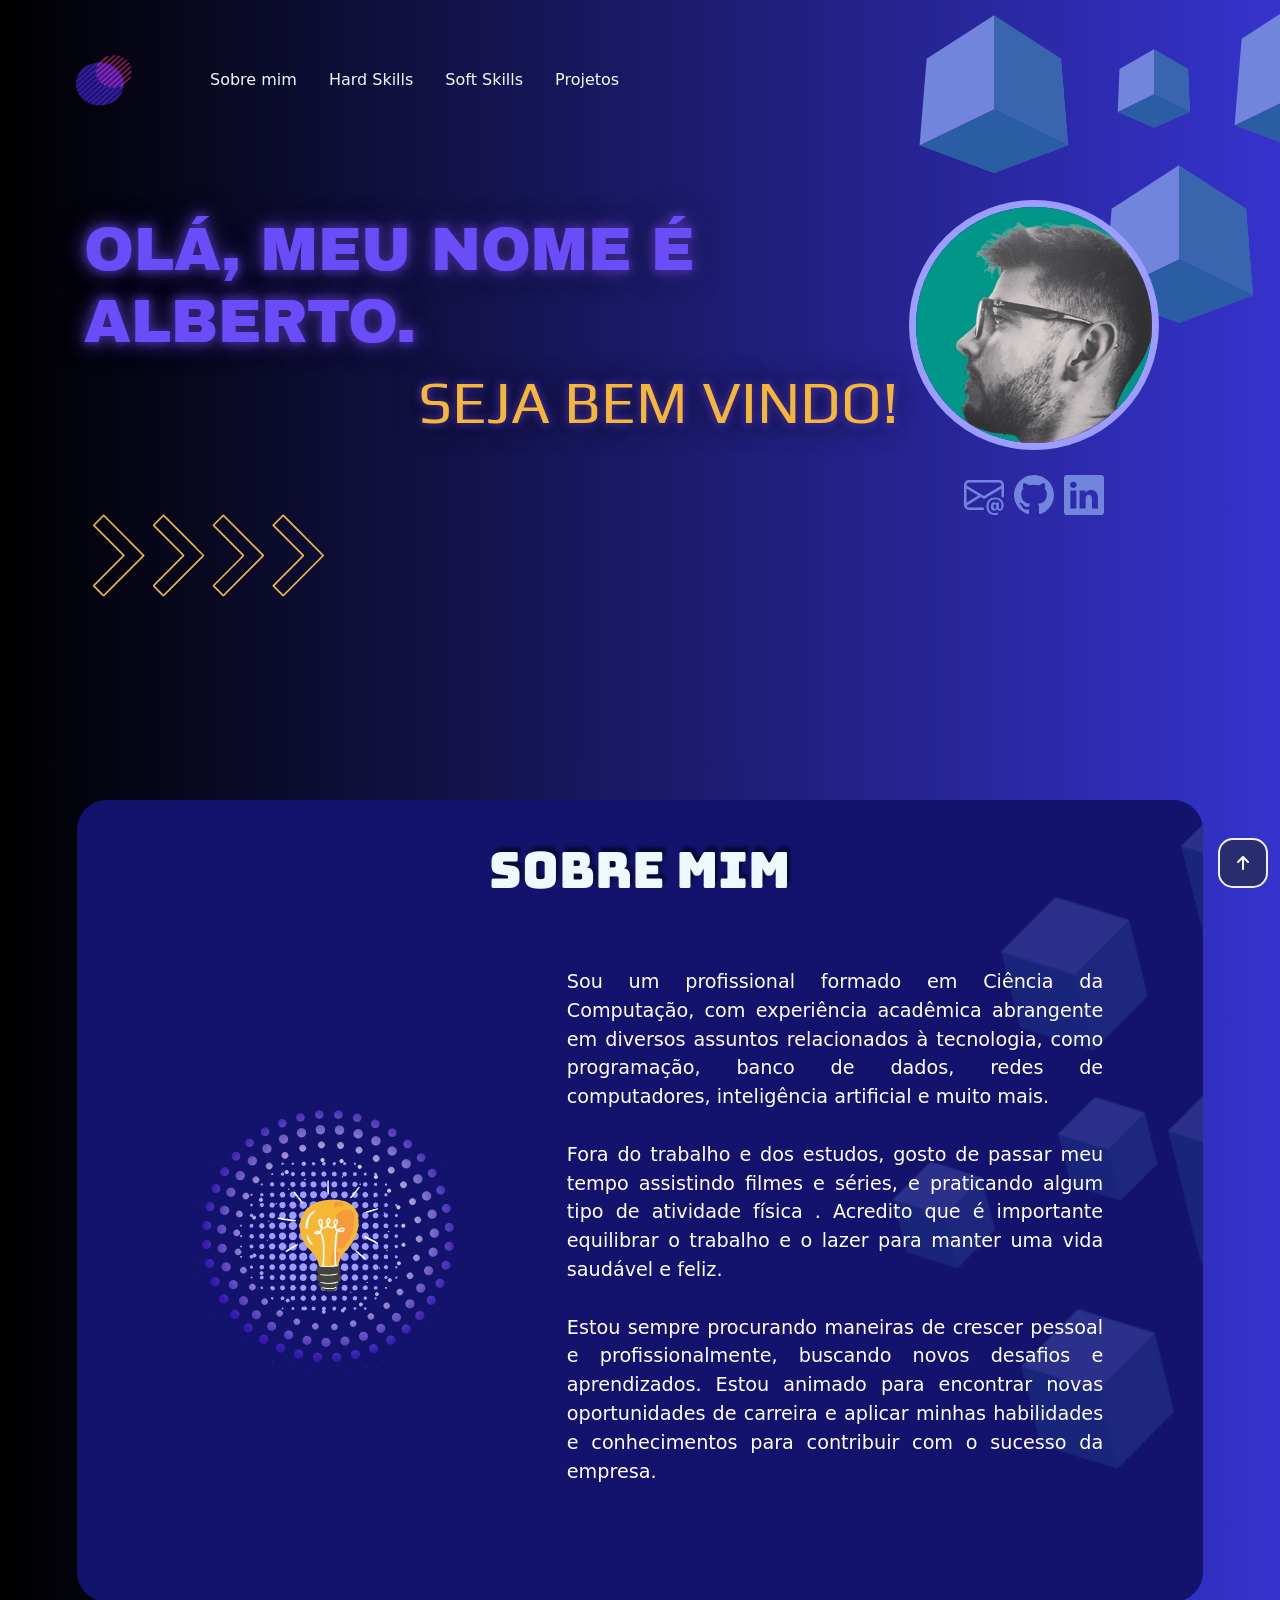
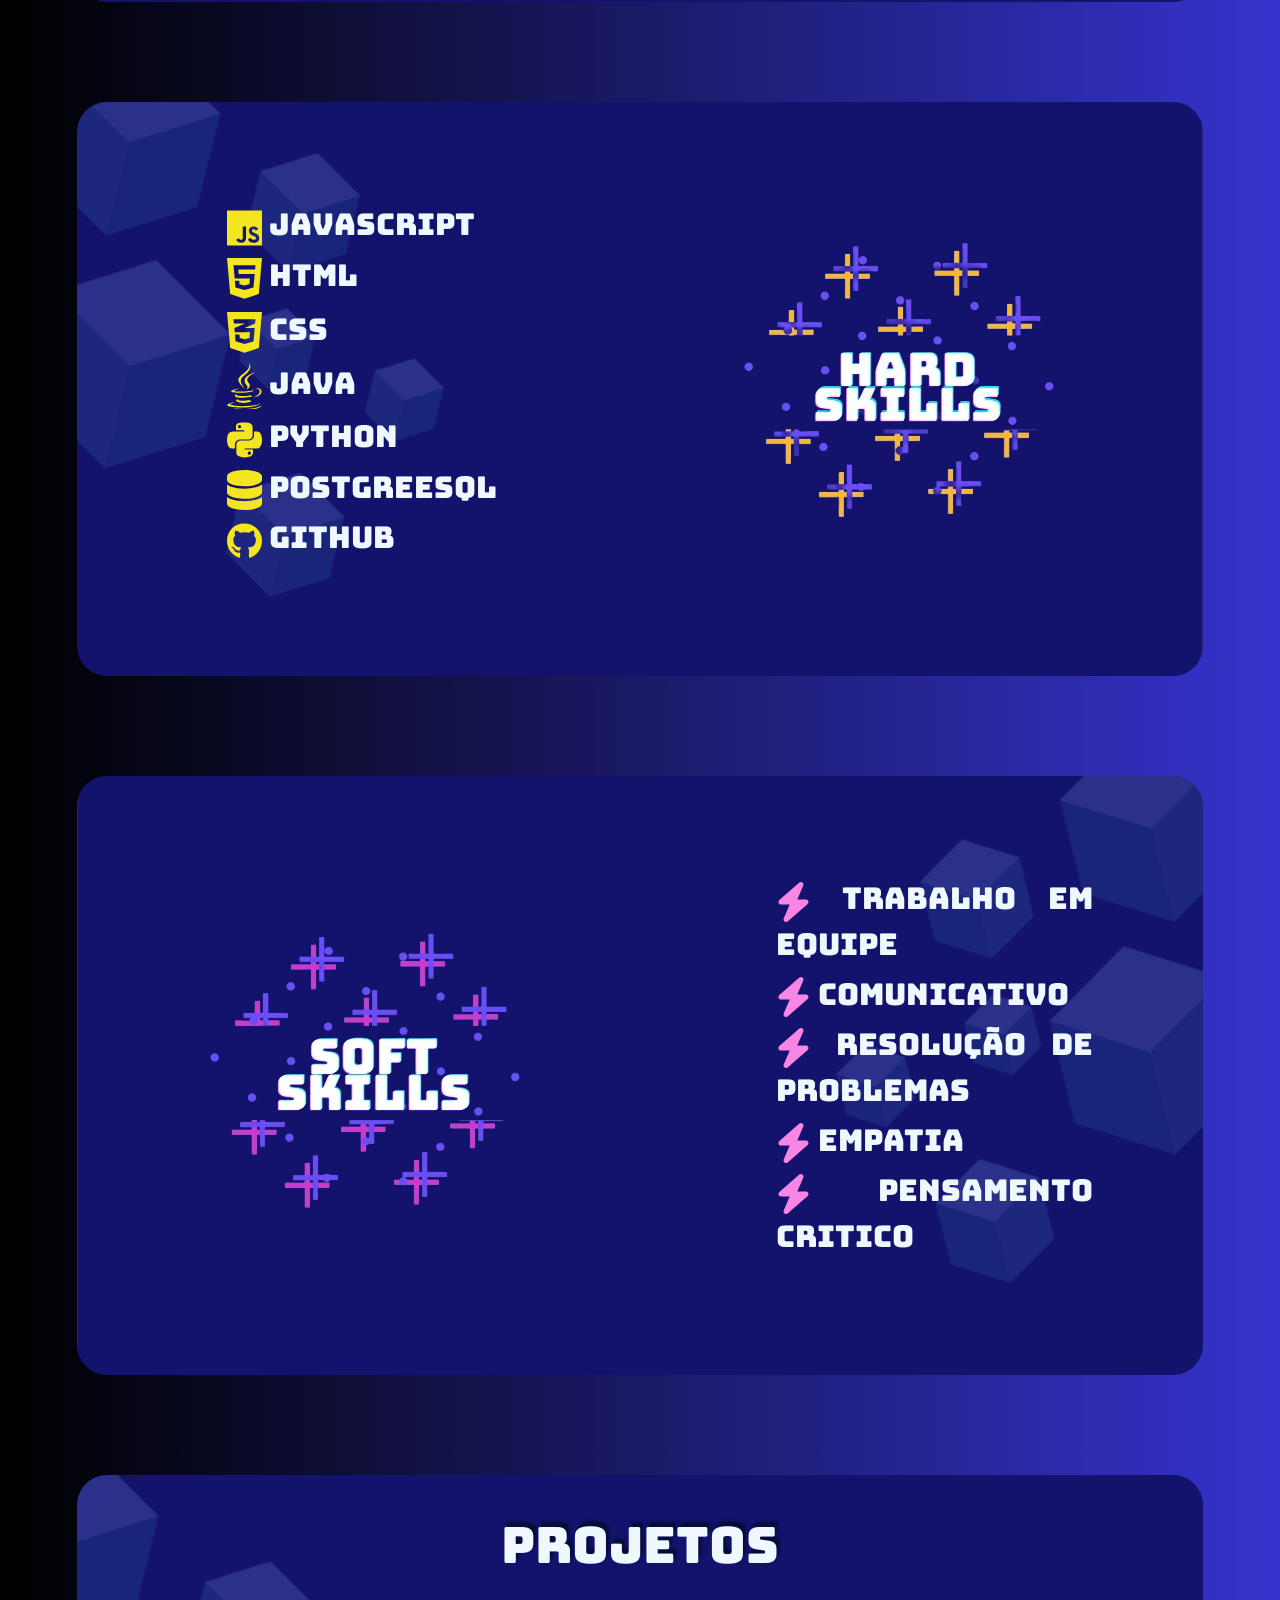
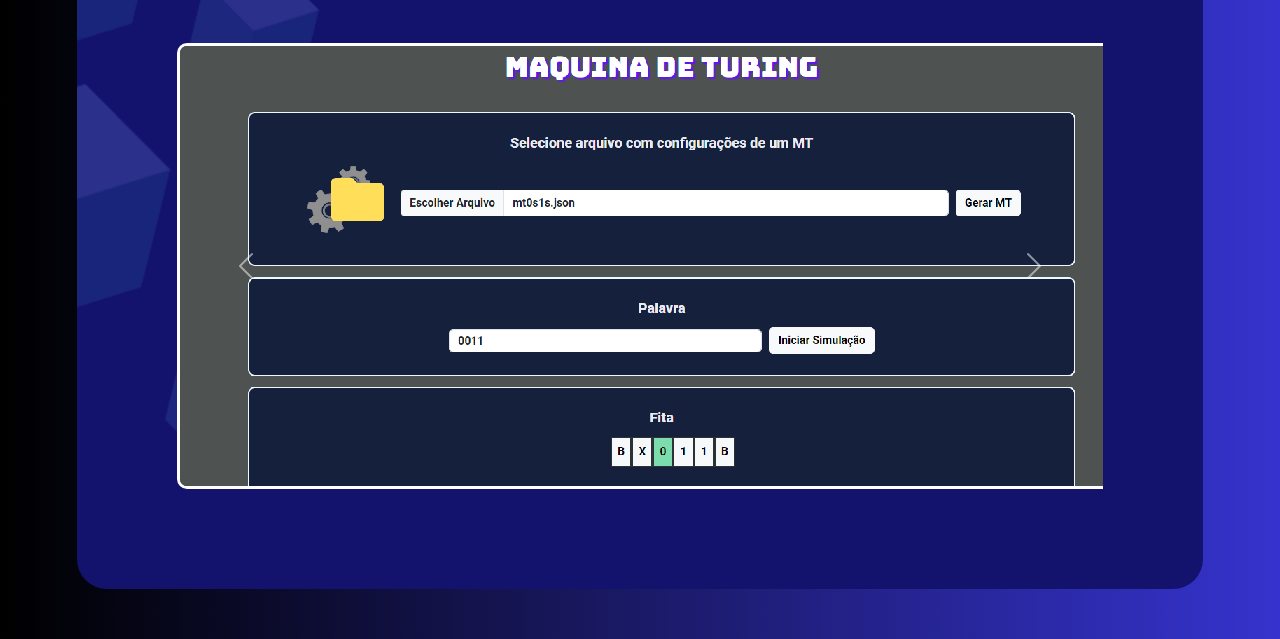
==== commit 39087978: "Merge remote-tracking branch 'refs/remotes/origin/main'" ====
--- a/index.html
+++ b/index.html
@@ -5,6 +5,28 @@
     <meta http-equiv='X-UA-Compatible' content='IE=edge'>
     <title>Alberto Neto</title>
     <meta name='viewport' content='width=device-width, initial-scale=1'>
+
+    
+    <!-- HTML Meta Tags -->
+    <meta name="description" content="Portfólio">
+
+    <!-- Facebook Meta Tags -->
+    <meta property="og:url" content="https://alberttneto.github.io/">
+    <meta property="og:type" content="website">
+    <meta property="og:title" content="Alberto Neto">
+    <meta property="og:description" content="Portfólio">
+    <meta property="og:image" content="https://raw.githubusercontent.com/alberttneto/alberttneto.github.io/main/img/imgApresentacao.png">
+
+    <!-- Twitter Meta Tags -->
+    <meta name="twitter:card" content="summary_large_image">
+    <meta property="twitter:domain" content="alberttneto.github.io">
+    <meta property="twitter:url" content="https://alberttneto.github.io/">
+    <meta name="twitter:title" content="Alberto Neto">
+    <meta name="twitter:description" content="Portfólio">
+    <meta name="twitter:image" content="https://raw.githubusercontent.com/alberttneto/alberttneto.github.io/main/img/imgApresentacao.png">
+
+    <!-- Meta Tags Generated via https://www.opengraph.xyz -->
+          
     <!-- Folha de estilos CSS -->
     <link rel="stylesheet" href="css/style.css">
     <!-- Folha de estilos Bootstrap -->
@@ -94,7 +116,7 @@
         <h2 class="titulos">Sobre Mim</h2>
         <div>
           <img id="icon1" src="img/logo2.png" alt="Icone de uma lampada acesa">
-          <p class="texto-descricao">Sou um profissional formado em Ciência da Computação, com experiência acadêmica abrangente em diversos assuntos relacionados à tecnologia, como programação, banco de dados, redes de computadores, inteligência artificial e muito mais.<br><br>
+          <p class="texto-descricao">
             Sou um profissional formado em Ciência da Computação, com experiência acadêmica abrangente em diversos assuntos relacionados à tecnologia, como programação, banco de dados, redes de computadores, inteligência artificial e muito mais.<br><br>
             Fora do trabalho e dos estudos, gosto de passar meu tempo assistindo filmes e séries, e praticando algum tipo de atividade física . Acredito que é importante equilibrar o trabalho e o lazer para manter uma vida saudável e feliz.<br><br>
             Estou sempre procurando maneiras de crescer pessoal e profissionalmente, buscando novos desafios e aprendizados. Estou animado para encontrar novas oportunidades de carreira e aplicar minhas habilidades e conhecimentos para contribuir com o sucesso da empresa.</p>
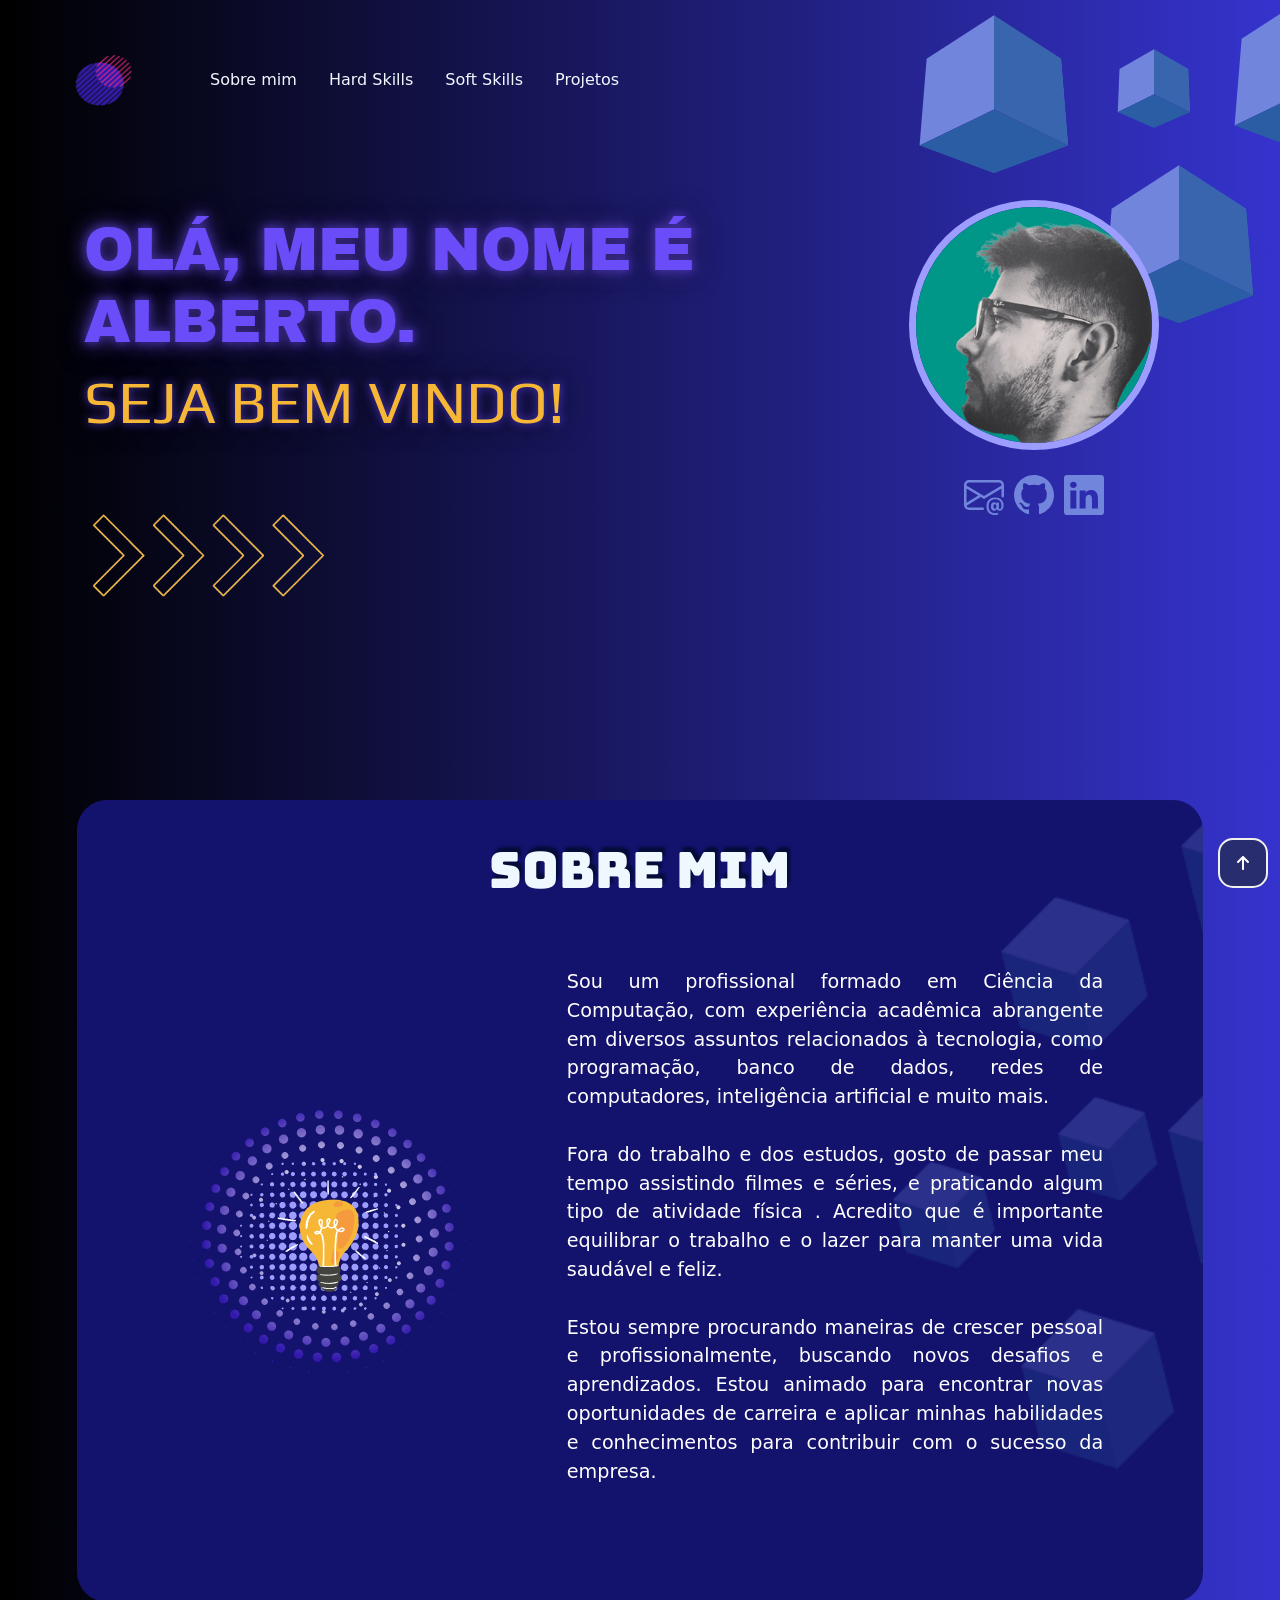
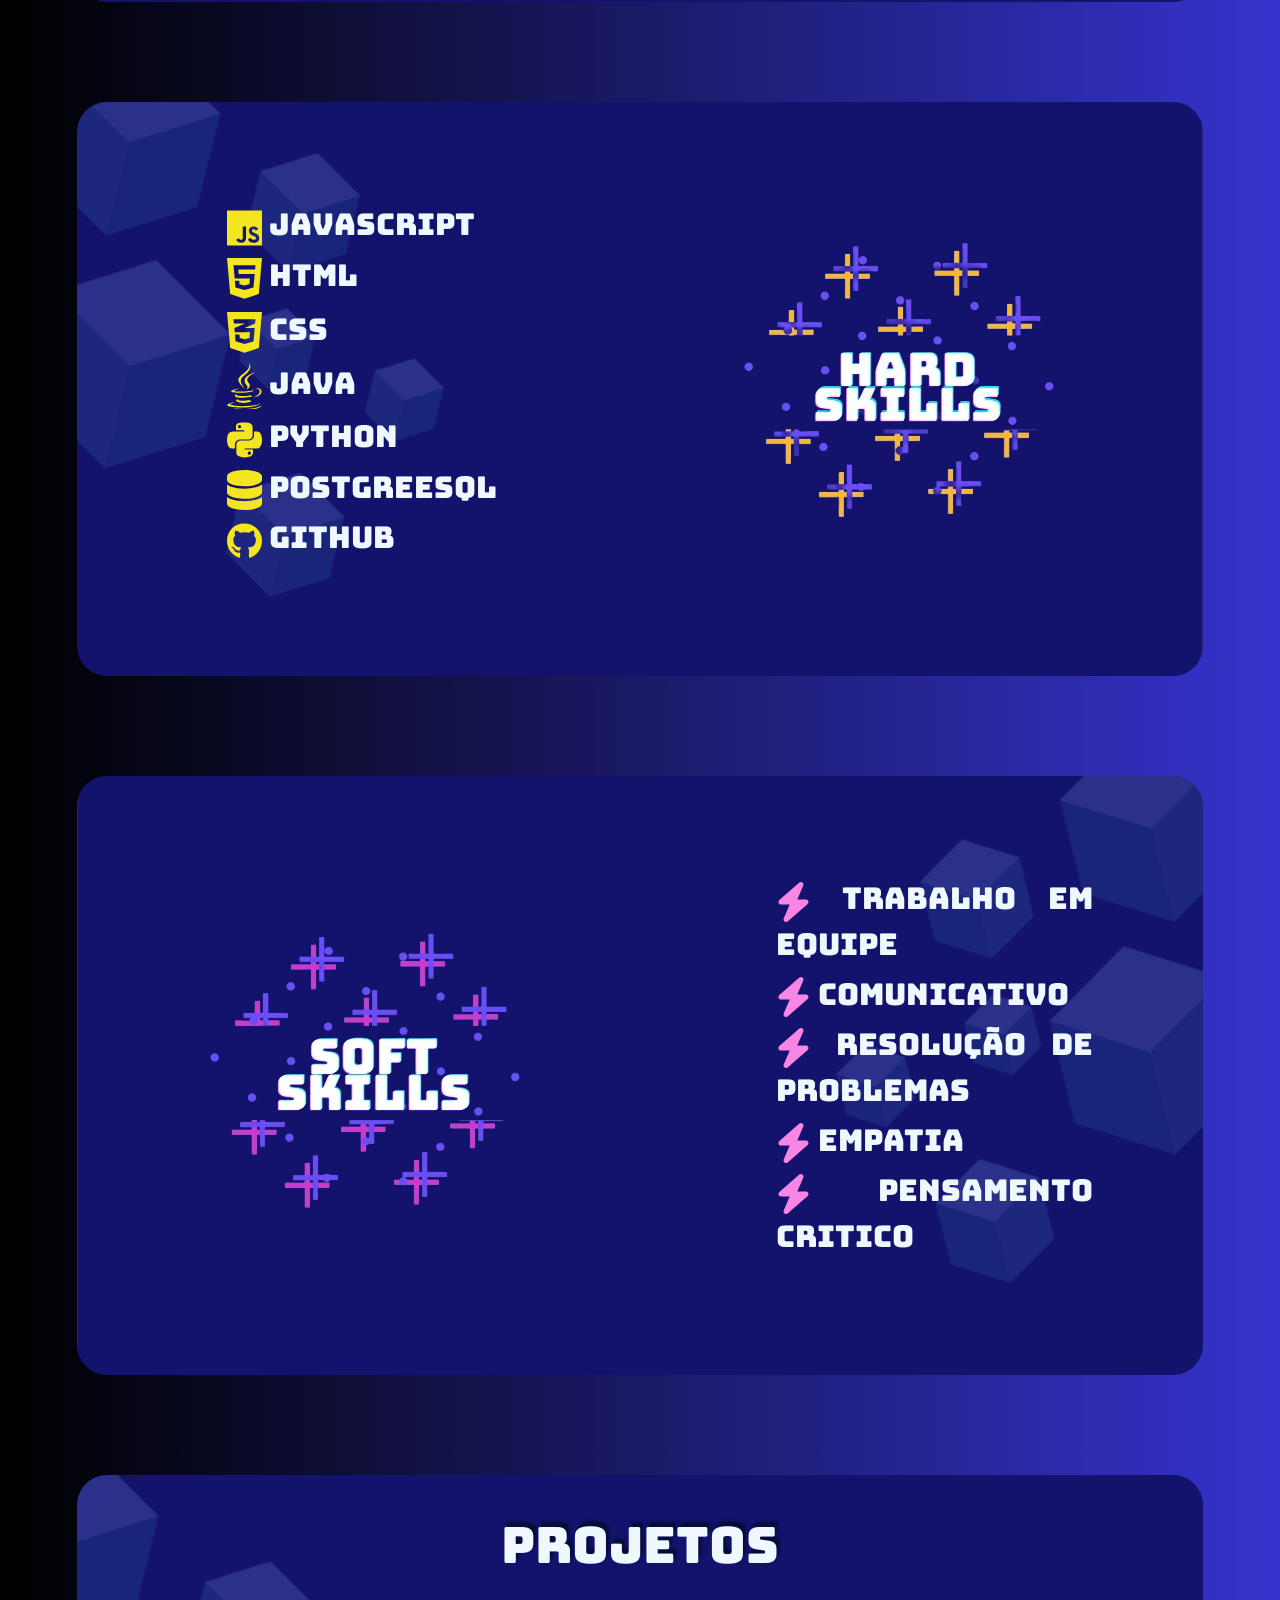
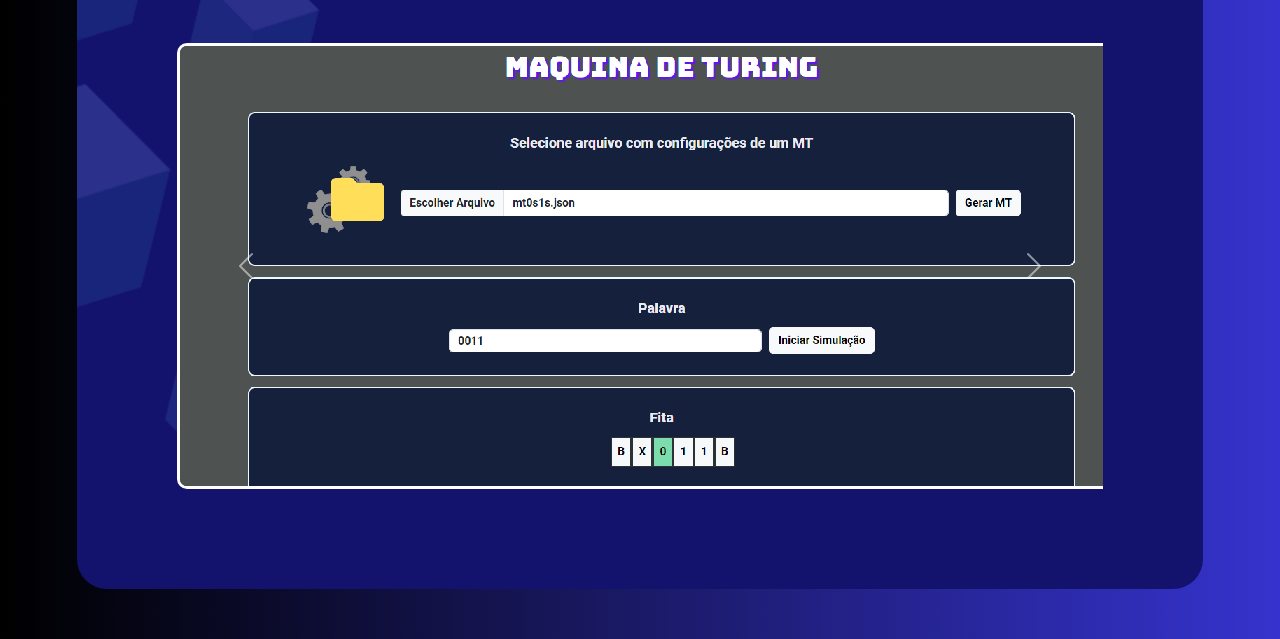
==== commit 212ad6ab: "Ajustes semantica" ====
--- a/index.html
+++ b/index.html
@@ -43,32 +43,31 @@
       </div>
     </a>
     <header>
-      <div class="menu" id="home">
+      <nav class="menu" id="home">
         <div id="logo">
-            <img src="img/logo1.png" alt="Logo: dois circulos, um azul e outro vermelho, o vermelho menor esta sobre o azul" style="width:80px; height: 65px;">
+          <img src="img/logo1.png" alt="Logo: dois circulos, um azul e outro vermelho, o vermelho menor esta sobre o azul" style="width:80px; height: 65px;">
         </div>
         <ul class="nav">
-            <li class="nav-item">
-              <a class="nav-link" href="#sobremim">Sobre mim</a>
-            </li>
-            <li class="nav-item">
-              <a class="nav-link" href="#hardskills">Hard Skills</a>
-              
-            </li>
-            <li class="nav-item">
-              <a class="nav-link" href="#softskills">Soft Skills</a>
-            </li>
-            <li class="nav-item">
-              <a class="nav-link" href="#projetos">Projetos</a>
-            </li>
-          </ul>
-      </div>
-
-      <main id="titulos-apresentacao">
+          <li class="nav-item">
+            <a class="nav-link" href="#sobremim">Sobre mim</a>
+          </li>
+          <li class="nav-item">
+            <a class="nav-link" href="#hardskills">Hard Skills</a>
+          </li>
+          <li class="nav-item">
+            <a class="nav-link" href="#softskills">Soft Skills</a>
+          </li>
+          <li class="nav-item">
+            <a class="nav-link" href="#projetos">Projetos</a>
+          </li>
+        </ul>
+      </nav>
+
+      <div id="titulos-apresentacao">
           <h1>OLÁ, MEU NOME É ALBERTO.</h1>
           <h1>SEJA BEM VINDO!</h1>
           <img src="img/img1.png" alt=" Simbolo: Quatro setas amarelas com fundo azul que apontam para esquerda" style="width: 30%">
-      </main>
+      </div>
 
       <aside>
         <div id="cubos">
@@ -242,19 +241,7 @@
                   </p>
                   </a>
               </div>
-              <img src="img/projeto4.png" class=" w-20" alt="Imagem mostrando print da tela do projeto jogo de mimica">
-            </div>
-            <div class="carousel-item">
-              <div class="info-projeto">
-                <a href="http://clinicamedicageral.atwebpages.com/index.html">
-                  <h2>Pagina Clínica Médica</h2>
-                  <p>Página de apresentação de uma clínica, com aba de agendamento de 
-                    consulta e com portal para acesso dos funcionários para geração de relatórios. 
-                    Tecnologias utilizadas no desenvolvimento: HTML, CSS, JavaScript, PHP e MySQL.
-                  </p>
-                  </a>
-              </div>
-              <img src="img/projeto5.png" class=" w-20" alt="Imagem mostrando print da tela do projeto pagina de uma clinica medica">
+              <img src="img/projeto4.png" class=" w-20" alt="Imagem mostrando print da tela do projeto replica da interface do netflix">
             </div>
           </div>
           <button class="carousel-control-prev" type="button" data-bs-target="#carouselExample" data-bs-slide="prev">
--- a/css/style.css
+++ b/css/style.css
@@ -27,11 +27,11 @@
 .menu{
     display: flex;
     flex-flow: row wrap;
+    align-items: center;
     gap: 0px 50px;
-    align-items: center;
-}
-
-header main img{
+}
+
+#titulos-apresentacao img{
     margin-top: 60px;
 }
 
@@ -52,10 +52,8 @@
 
 #titulos-apresentacao h1 + h1{
     font-family: 'Play', sans-serif;
-
     color:#F6B737;
     text-shadow: 0 0 30px #060507, 0 0 10px #6A4CF8;
-    padding-left: 334px;
 }
 
 #perfil{
@@ -99,9 +97,9 @@
 }
 
 #cubos > div:first-of-type{
-
     left: 350px;
 }
+
 #cubos > div:first-of-type + div{ 
     top: 20px;
     left: 35px;
@@ -175,11 +173,11 @@
     grid-template-rows: 30px 100px 280px 280px 60px;
 }
 
-header > .menu{
+header > nav{
     grid-area: nav;
 }
 
-header > main{
+#titulos-apresentacao{
     grid-area: header-main;
 }
 
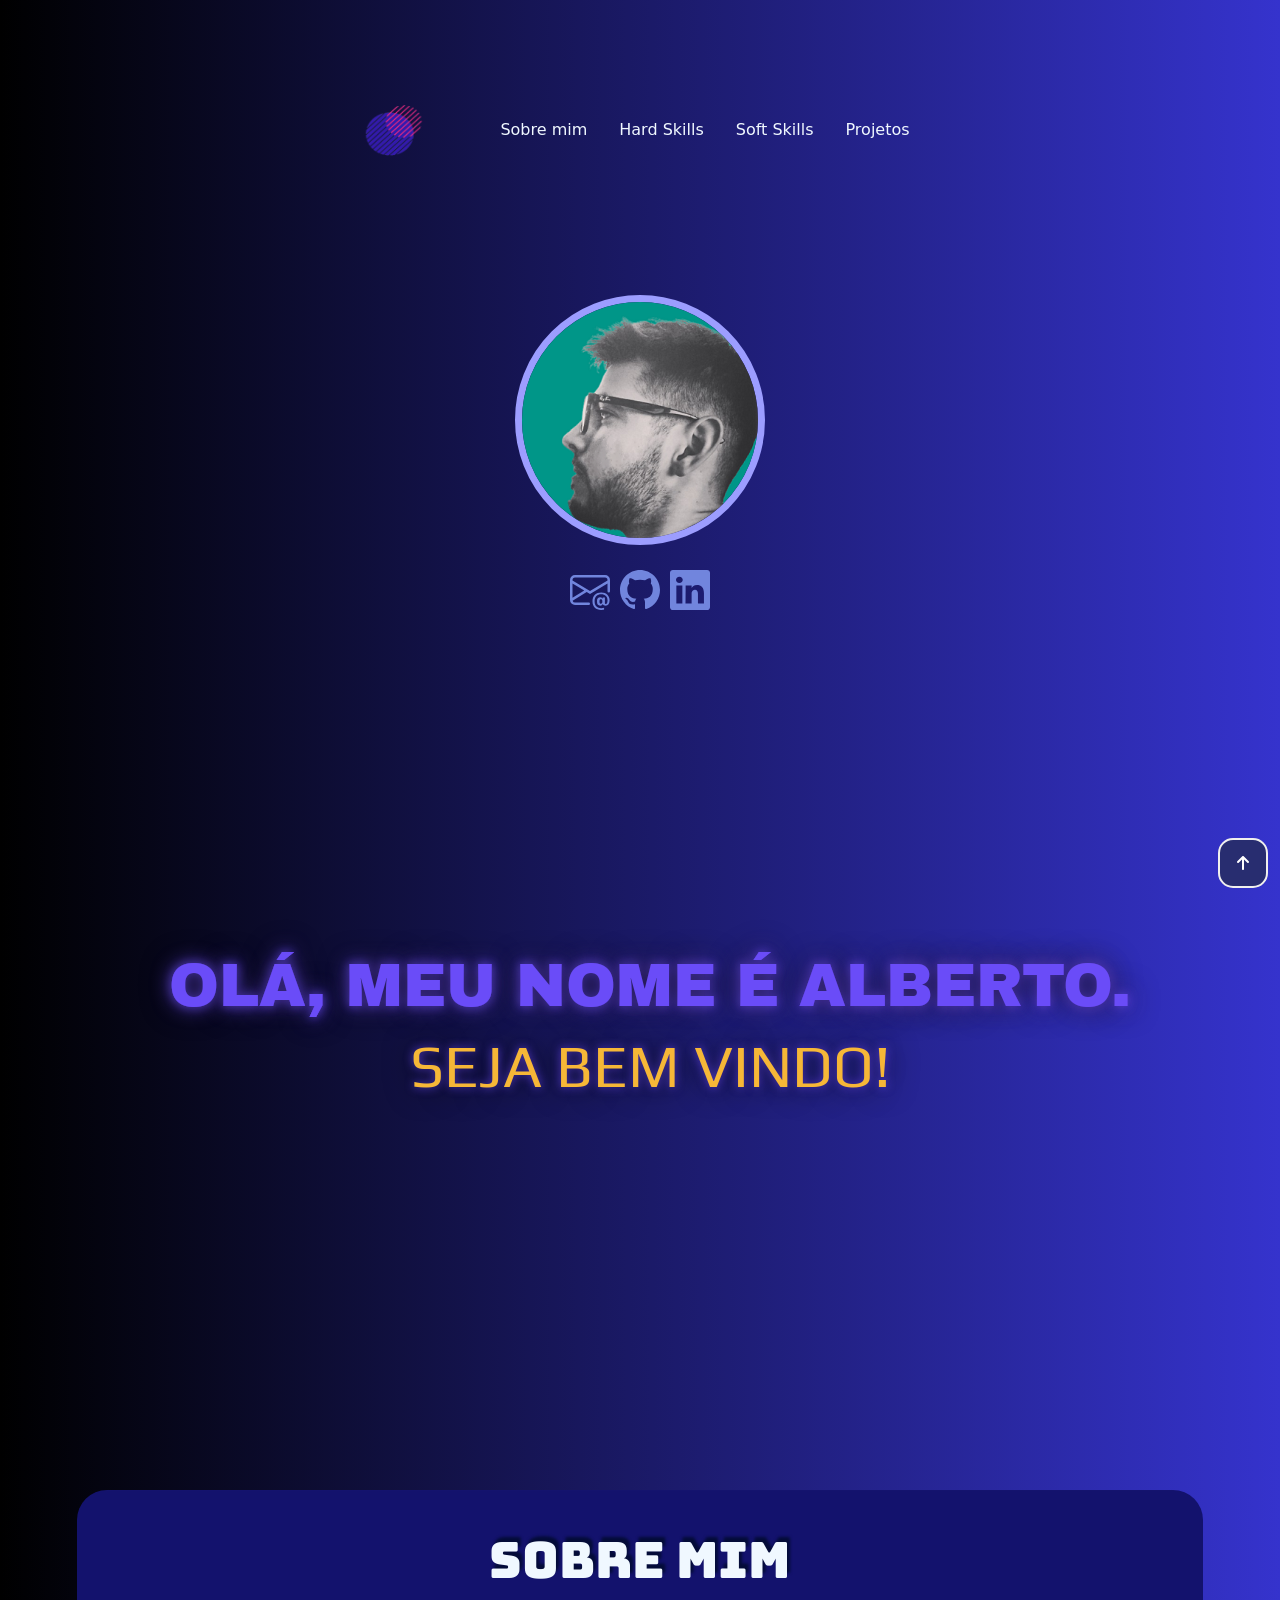
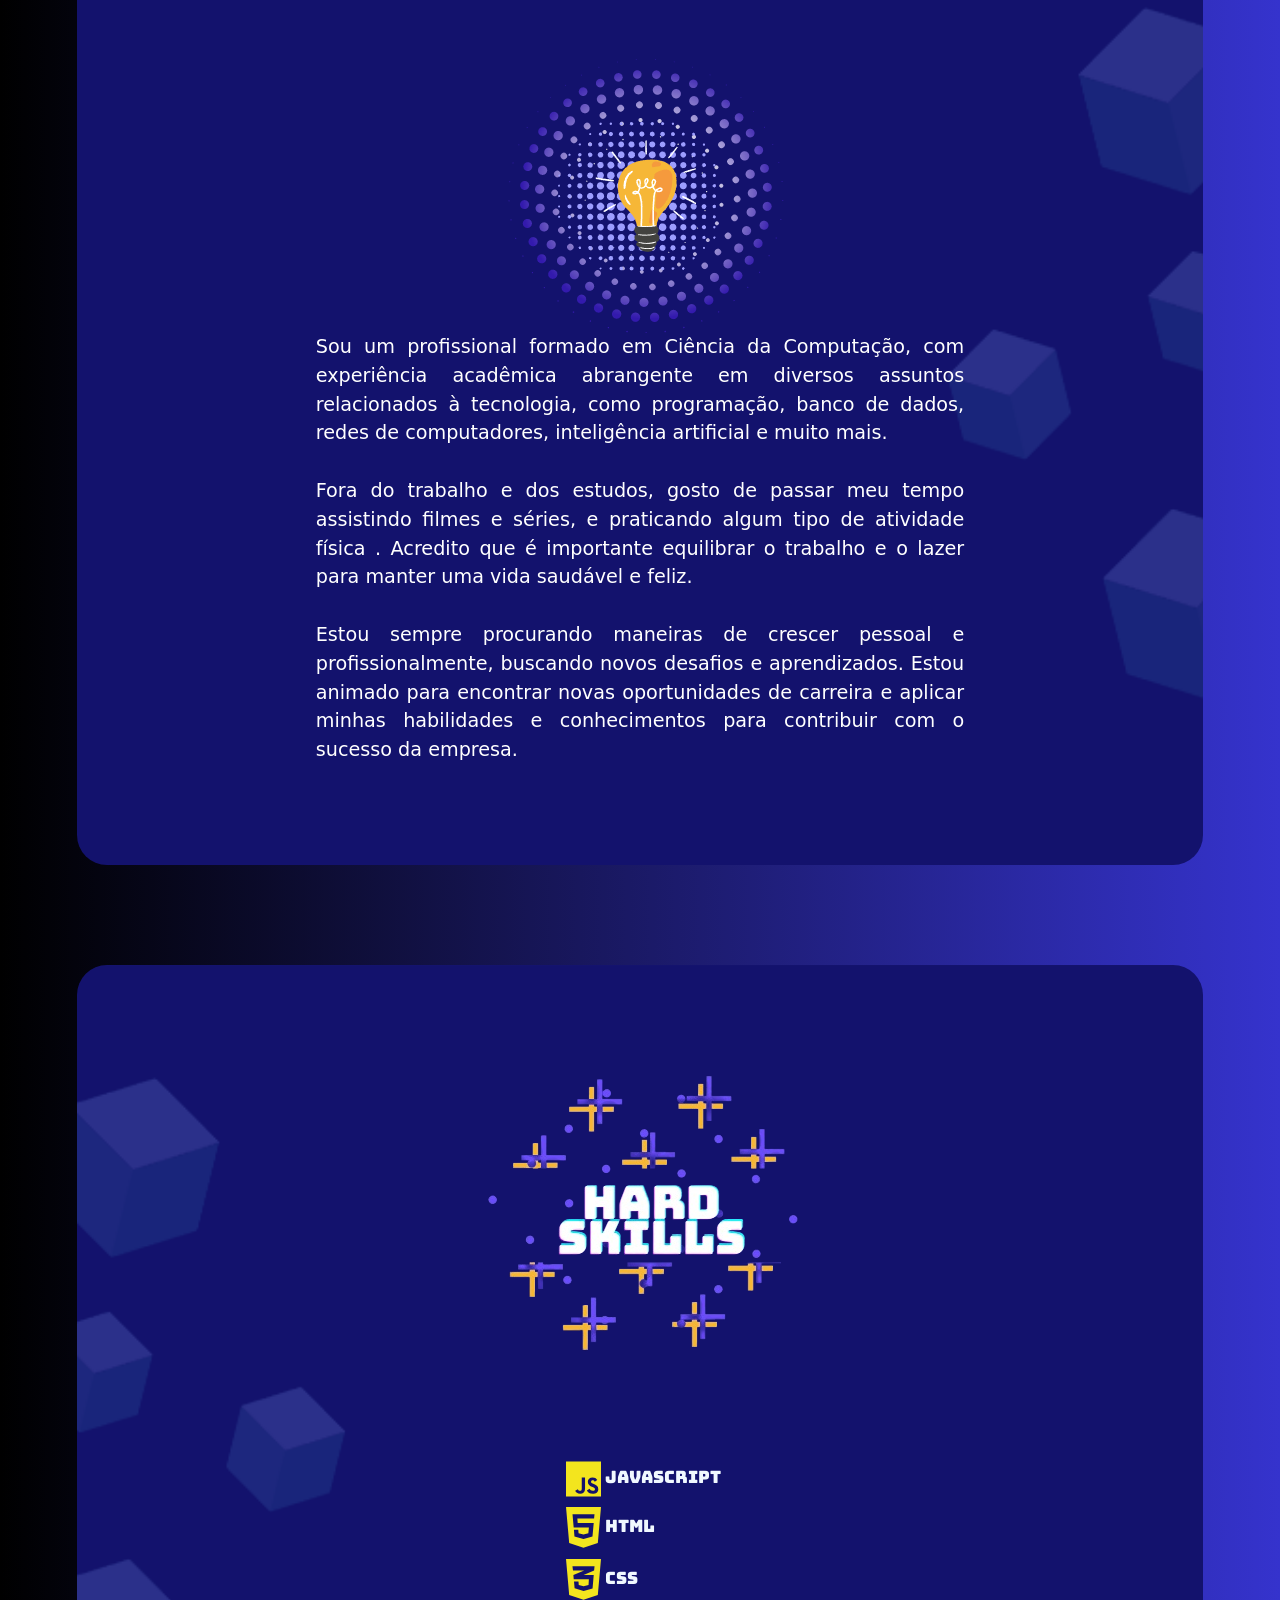
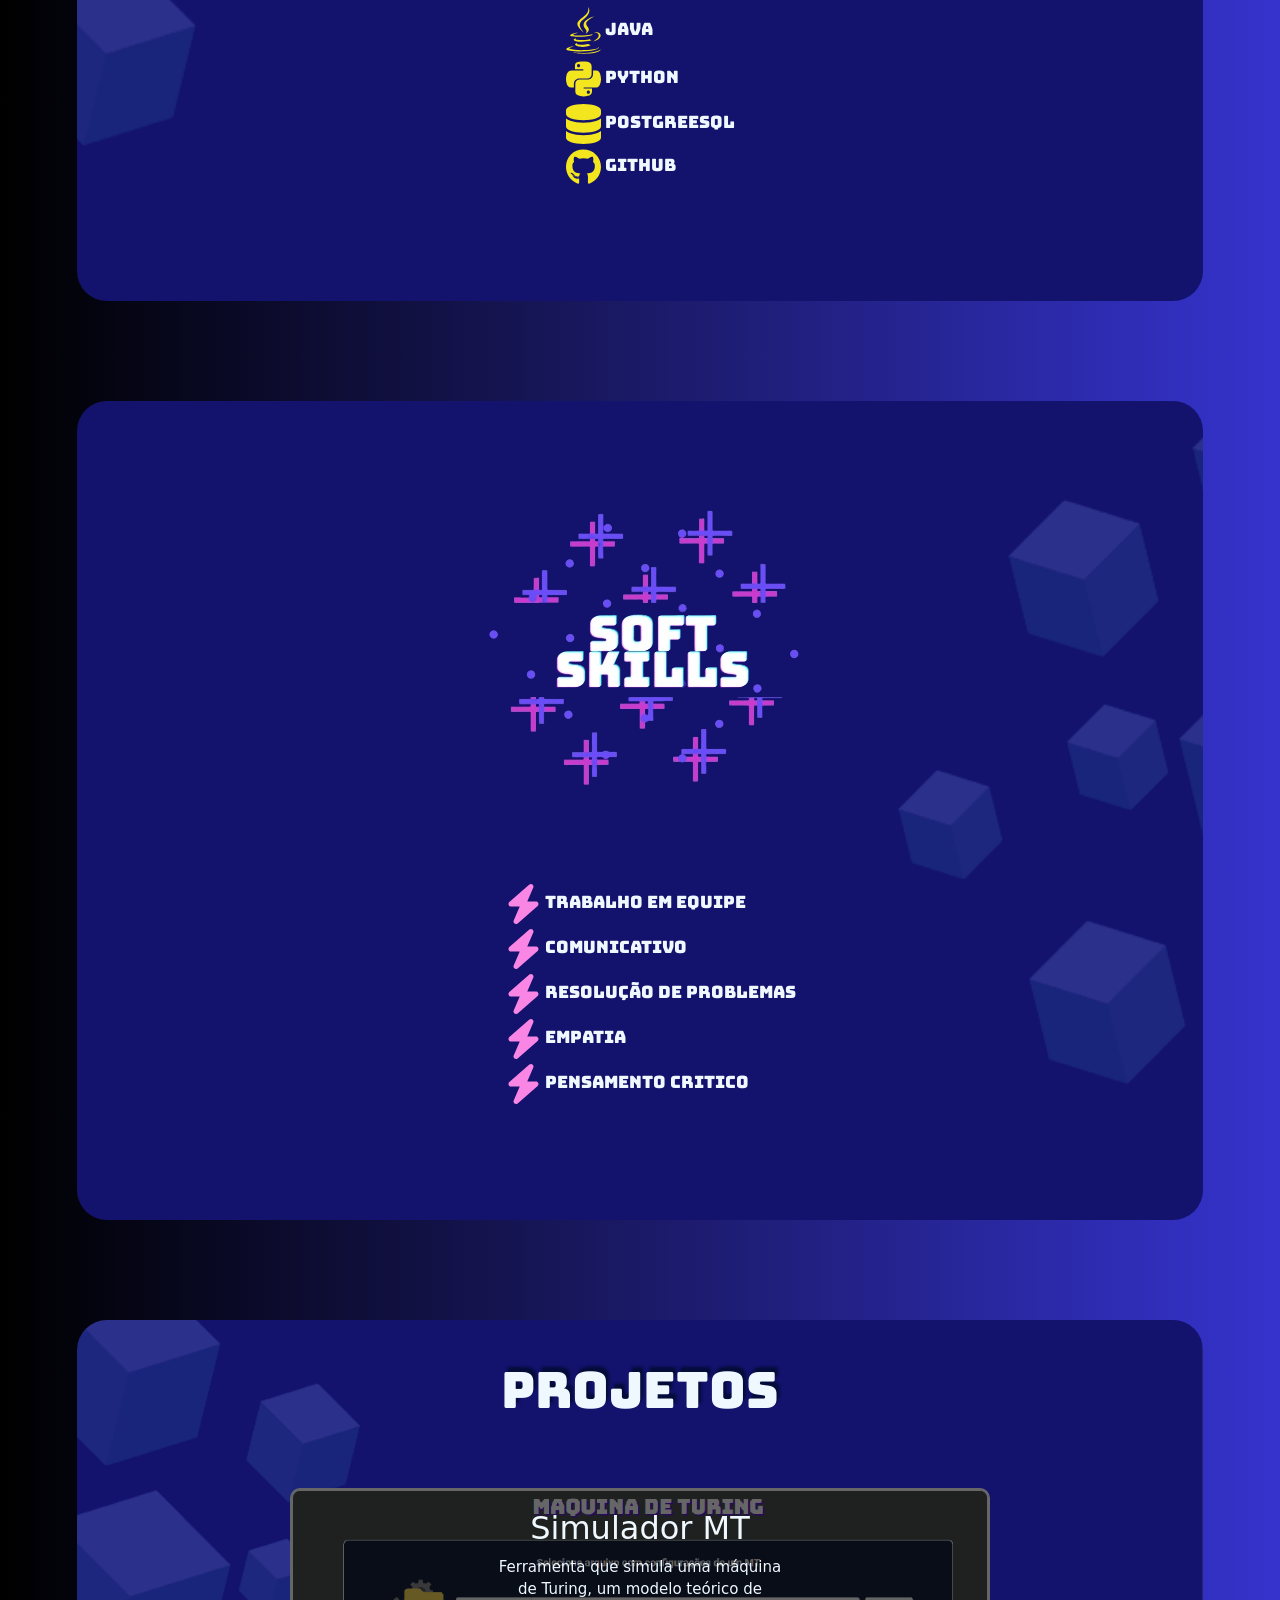
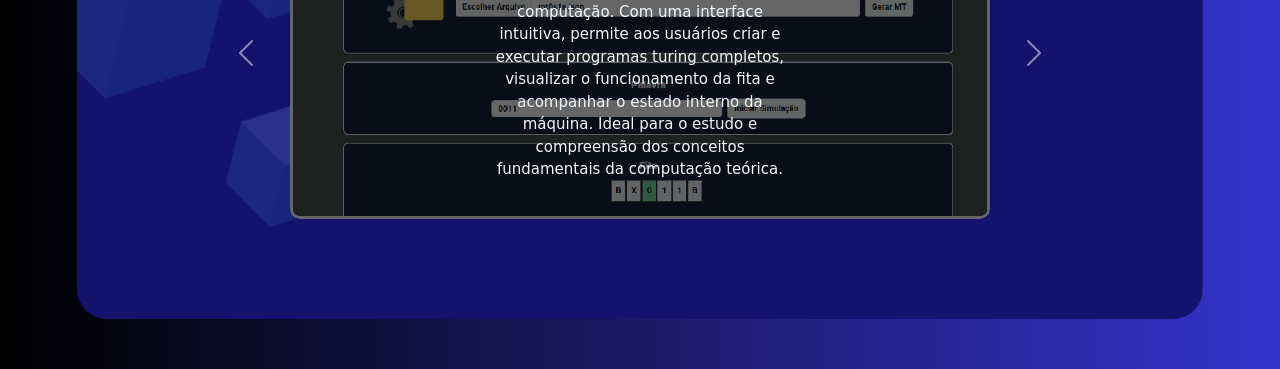
==== commit ea400704: "commit" ====
--- a/index.html
+++ b/index.html
@@ -112,7 +112,7 @@
     
     <main>
       <section id="sobremim">
-        <h2 class="titulos">Sobre Mim</h2>
+        <h1 class="titulos">Sobre Mim</h2>
         <div>
           <img id="icon1" src="img/logo2.png" alt="Icone de uma lampada acesa">
           <p class="texto-descricao">
@@ -122,7 +122,7 @@
         </div>
       </section>
       <section id="hardskills">
-        <!--h2 class="titulos">Hard Skills</h2-->
+        <h1 hidden>hardskills</h1>
         <div>
           <ul id="listahardskill" class="listasecao">
             <li>
@@ -158,6 +158,7 @@
         <img class="logo-section" src="img/logo3.png" alt="Logo escrito hard skills">
       </section>
       <section id="softskills">
+        <h1 hidden>Solftskills</h1>
         <img class="logo-section" src="img/logo4.png" alt="Logo escrito soft skills">
         <div>
           <ul id="listasoftskill" class="listasecao">
@@ -185,7 +186,7 @@
         </div>
       </section>
       <section id="projetos">
-        <h2 class="titulos">Projetos</h2>
+        <h1 class="titulos">Projetos</h1>
         <div id="carouselExample" class="carousel slide">
           <div class="carousel-inner">
             <div class="carousel-item active">
@@ -207,7 +208,7 @@
             <div class="carousel-item">
               <div class="info-projeto">
                 <a href="https://alberttneto.github.io/BootCamp-TBDevWeb/Recriando_Interface_Netflix/">
-                  <h2>Replicando Pagina Netflix</h2>
+                  <h2>Replicando Página Netflix</h2>
                   <p>Uma recriação visual fiel da popular 
                     plataforma de streaming Netflix. 
                     Com um design responsivo e elegante, os 
@@ -241,7 +242,19 @@
                   </p>
                   </a>
               </div>
-              <img src="img/projeto4.png" class=" w-20" alt="Imagem mostrando print da tela do projeto replica da interface do netflix">
+              <img src="img/projeto4.png" class=" w-20" alt="Imagem mostrando print da tela do projeto jogo de mimica">
+            </div>
+            <div class="carousel-item">
+              <div class="info-projeto">
+                <a href="http://clinicamedicageral.atwebpages.com/index.html">
+                  <h2>Página Clínica Médica</h2>
+                  <p>Página de apresentação de uma clínica, com aba de agendamento de 
+                    consulta e com portal para acesso dos funcionários para geração de relatórios. 
+                    Tecnologias utilizadas no desenvolvimento: HTML, CSS, JavaScript, PHP e MySQL.
+                  </p>
+                  </a>
+              </div>
+              <img src="img/projeto5.png" class=" w-20" alt="Imagem mostrando print da tela do projeto pagina de uma clinica medica">
             </div>
           </div>
           <button class="carousel-control-prev" type="button" data-bs-target="#carouselExample" data-bs-slide="prev">
--- a/css/style.css
+++ b/css/style.css
@@ -280,9 +280,17 @@
     visibility: hidden;
     color: white;
     position: absolute;
-
-    padding: 100px 260px 0px 260px;
+    width: 700px;
+    top: 50%;
+    left: 50%;
+    transform: translate(-50%, -50%);
+    text-align: center;
     z-index: 2;
+}
+
+/* .info-projeto h2:hover,  */
+.info-projeto a:hover{
+    text-decoration: underline;
 }
 
 #voltar-inicio{
@@ -312,8 +320,7 @@
 }
 
 /* Responsividade */
-
-@media screen and (max-width: 1200px) {
+@media screen and (max-width: 1500px) {
     #cubos{
         display: none;
     }
@@ -321,11 +328,21 @@
     .menu{
         justify-content: center;
     }
+
+    #titulos-apresentacao{
+        display: flex;
+        justify-content: center;
+        align-items: center;
+        /* text-align: justify; */
+    }
     
     #titulos-apresentacao h1 + h1{
-        padding: 0;
-    }
-    
+        padding: 0px;
+    }
+
+    #titulos-apresentacao img{
+        display: none;
+    }
 
     header{
         grid-template-areas: 
@@ -347,6 +364,10 @@
         flex-flow: column wrap;
     }
 
+    .listasecao li{
+        font-size: 17px;
+    }
+
     #hardskills, #softskills{
         gap: 80px; 
     }
@@ -365,9 +386,9 @@
     }
 
     .info-projeto{
-        padding: 40px 40px 0px 40px;
         font-size: 15px;
         visibility: visible;
+        width: 300px;
     }
 }
 
@@ -422,7 +443,7 @@
     }
     
     .listasecao li{
-        font-size: 18px;
+        font-size: 12px;
     }
 
     #sobremim{
@@ -443,7 +464,8 @@
 
     .info-projeto{
         font-size: 11px;
-    }
-    
-}
-
+        width: 250px;
+    }
+    
+}
+
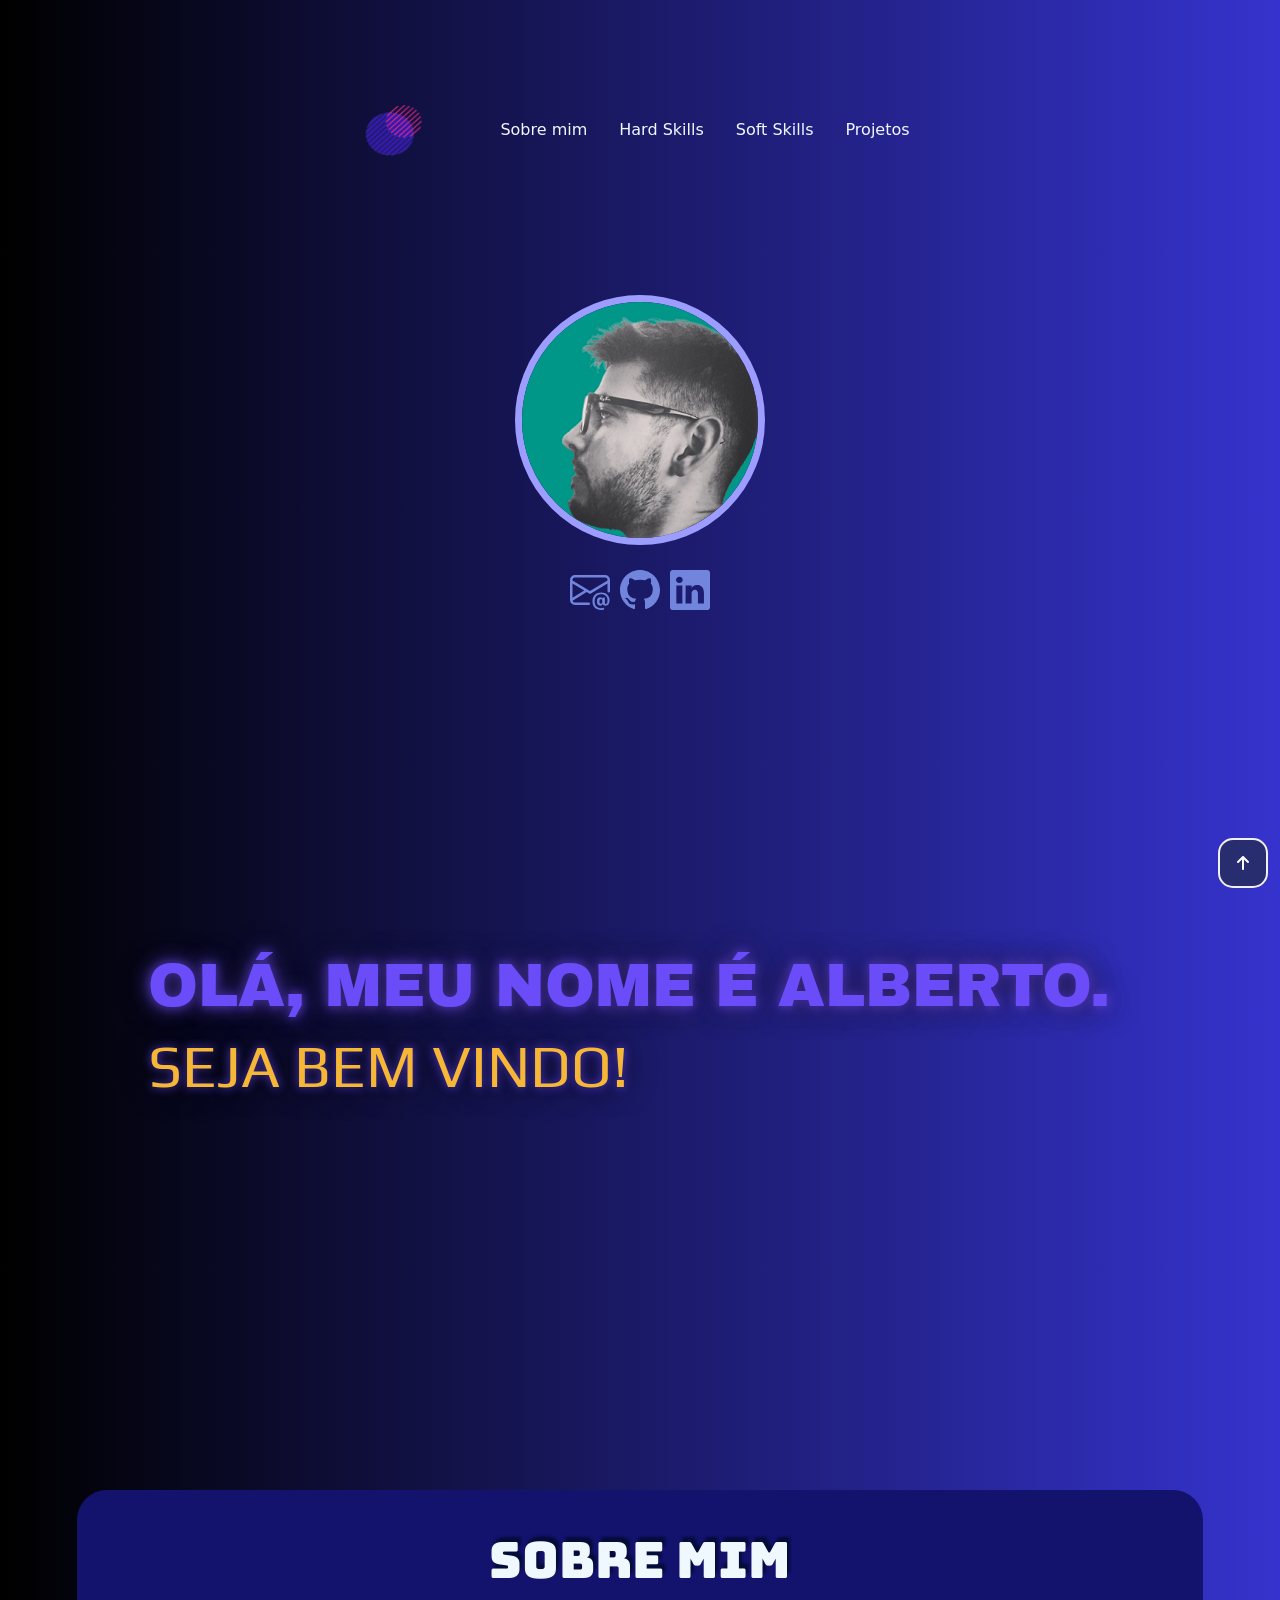
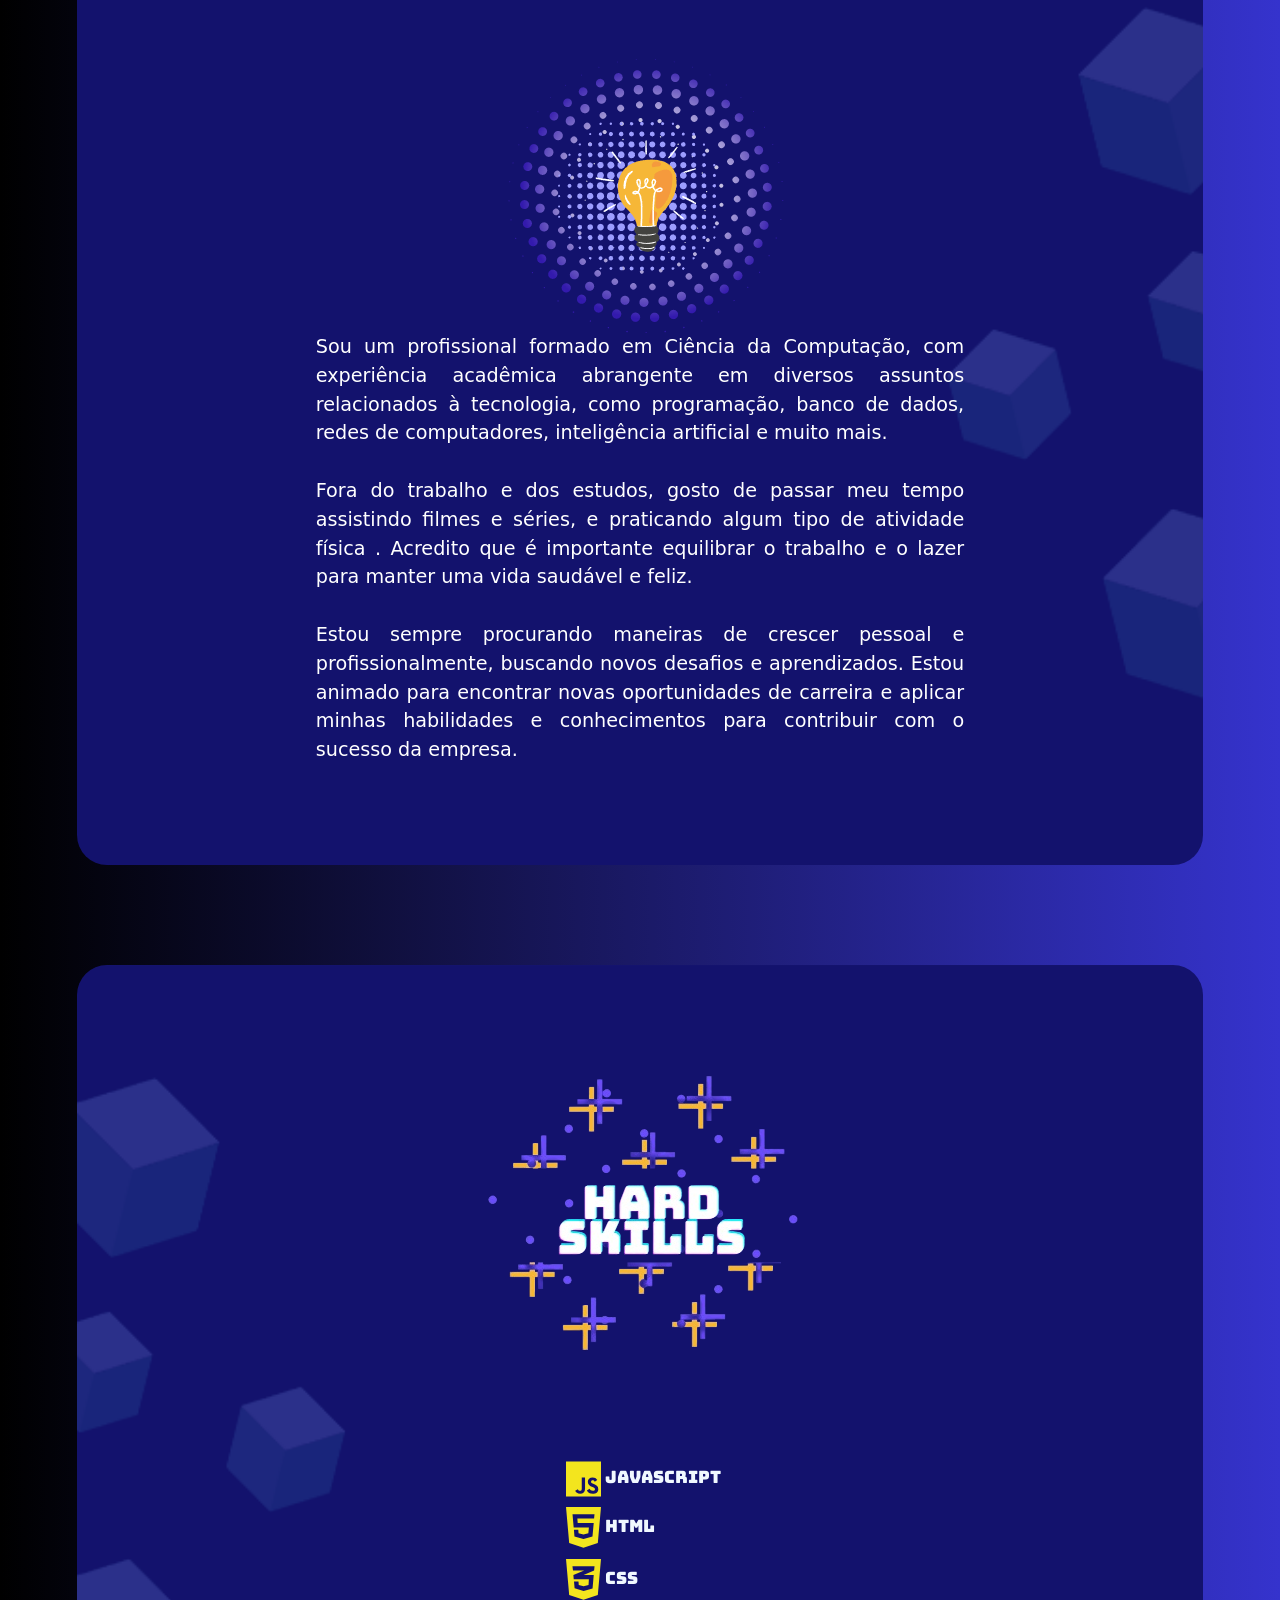
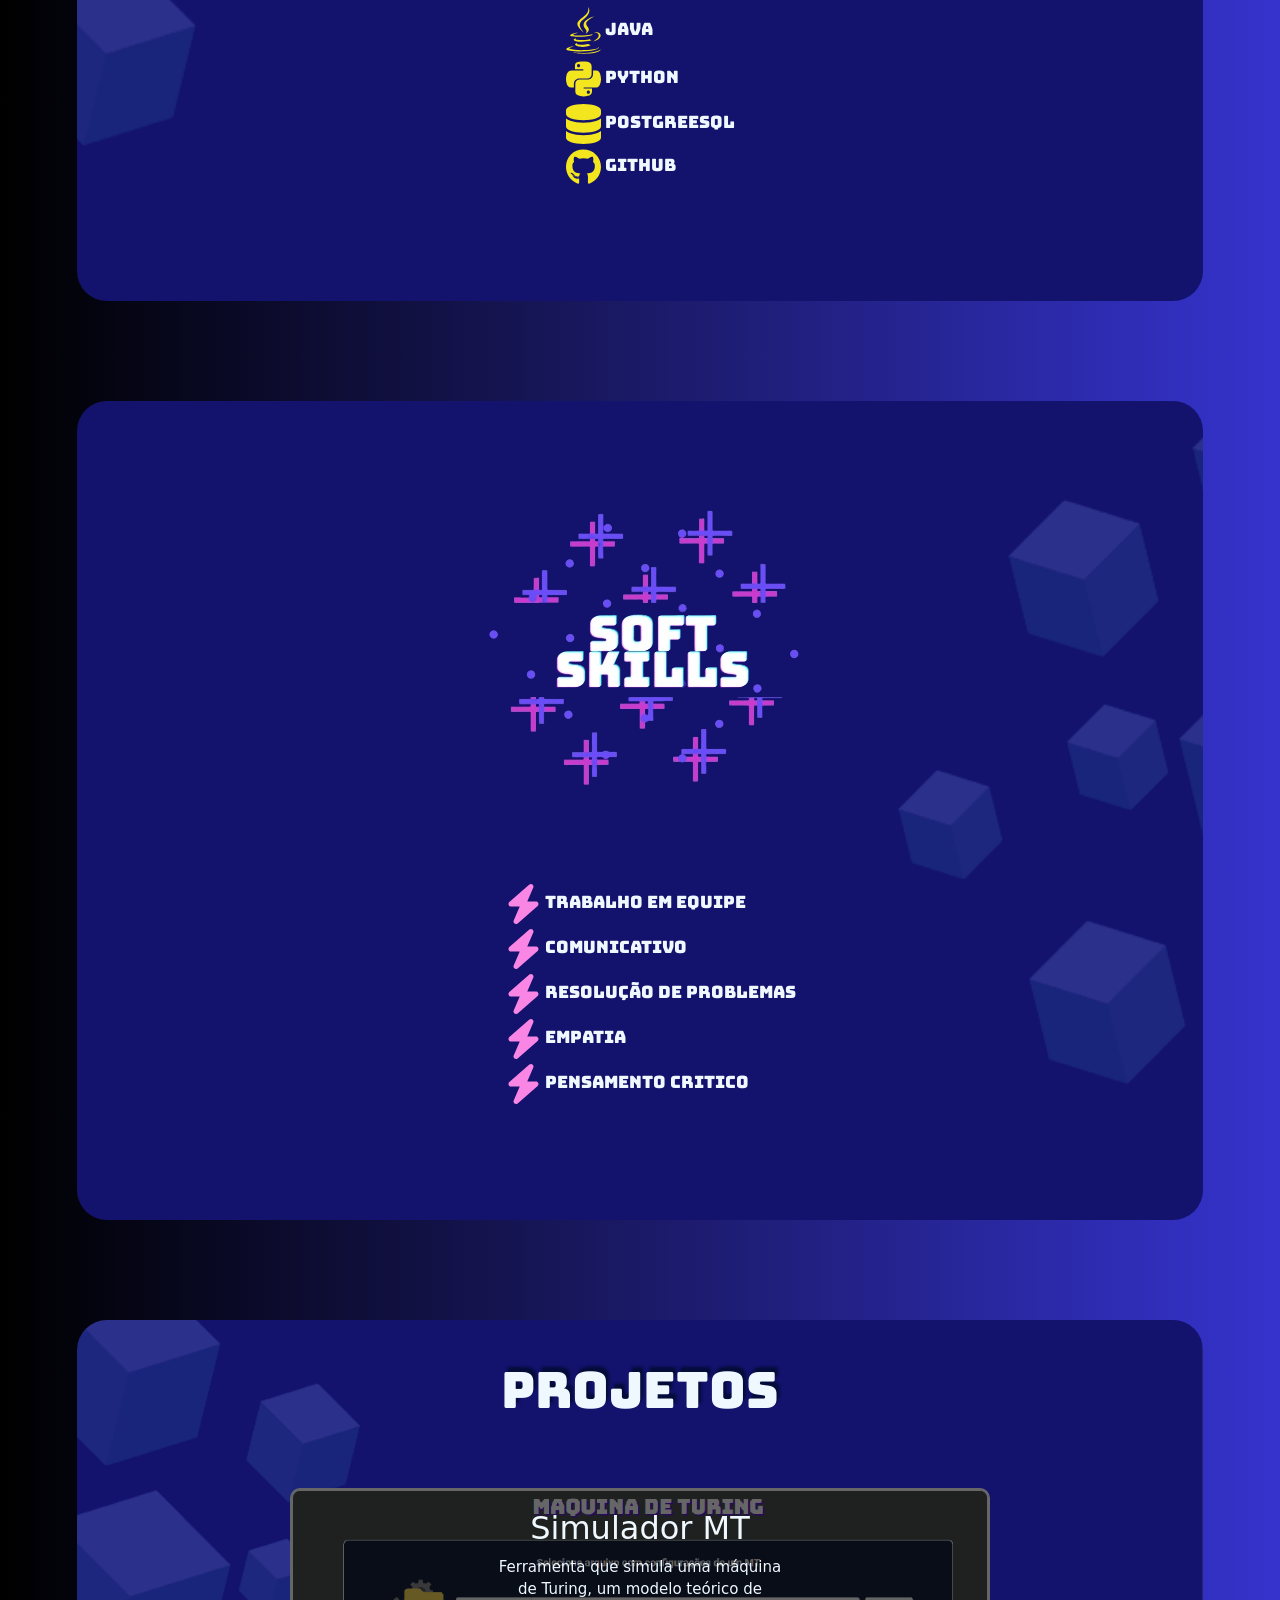
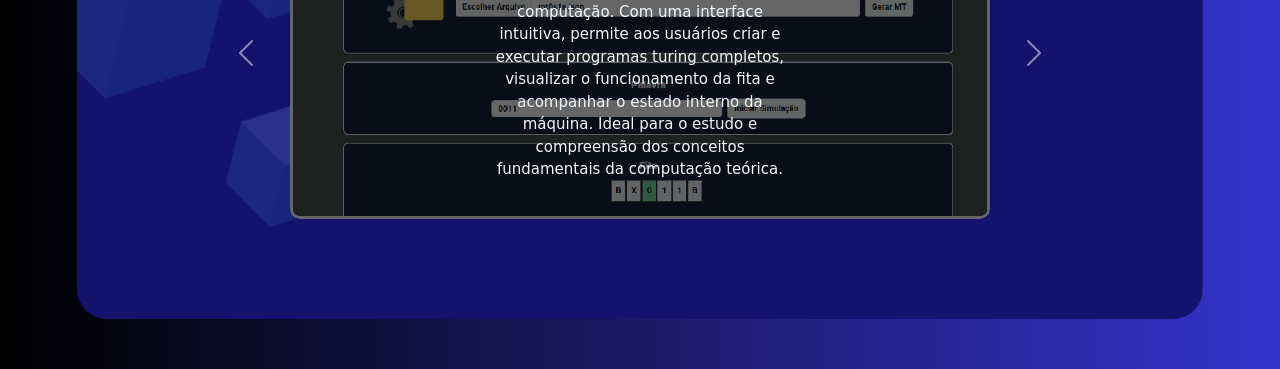
==== commit d4f399c4: "Google Search meta" ====
--- a/index.html
+++ b/index.html
@@ -6,7 +6,9 @@
     <title>Alberto Neto</title>
     <meta name='viewport' content='width=device-width, initial-scale=1'>
 
-    
+    <!-- Google SEO -->
+    <meta name="google-site-verification" content="9j52LQMnDisXZ0zwN5thxdhjaO367AOhk9bSMGeA5jY" />
+
     <!-- HTML Meta Tags -->
     <meta name="description" content="Portfólio">
 
--- a/css/style.css
+++ b/css/style.css
@@ -328,13 +328,6 @@
     .menu{
         justify-content: center;
     }
-
-    #titulos-apresentacao{
-        display: flex;
-        justify-content: center;
-        align-items: center;
-        /* text-align: justify; */
-    }
     
     #titulos-apresentacao h1 + h1{
         padding: 0px;
